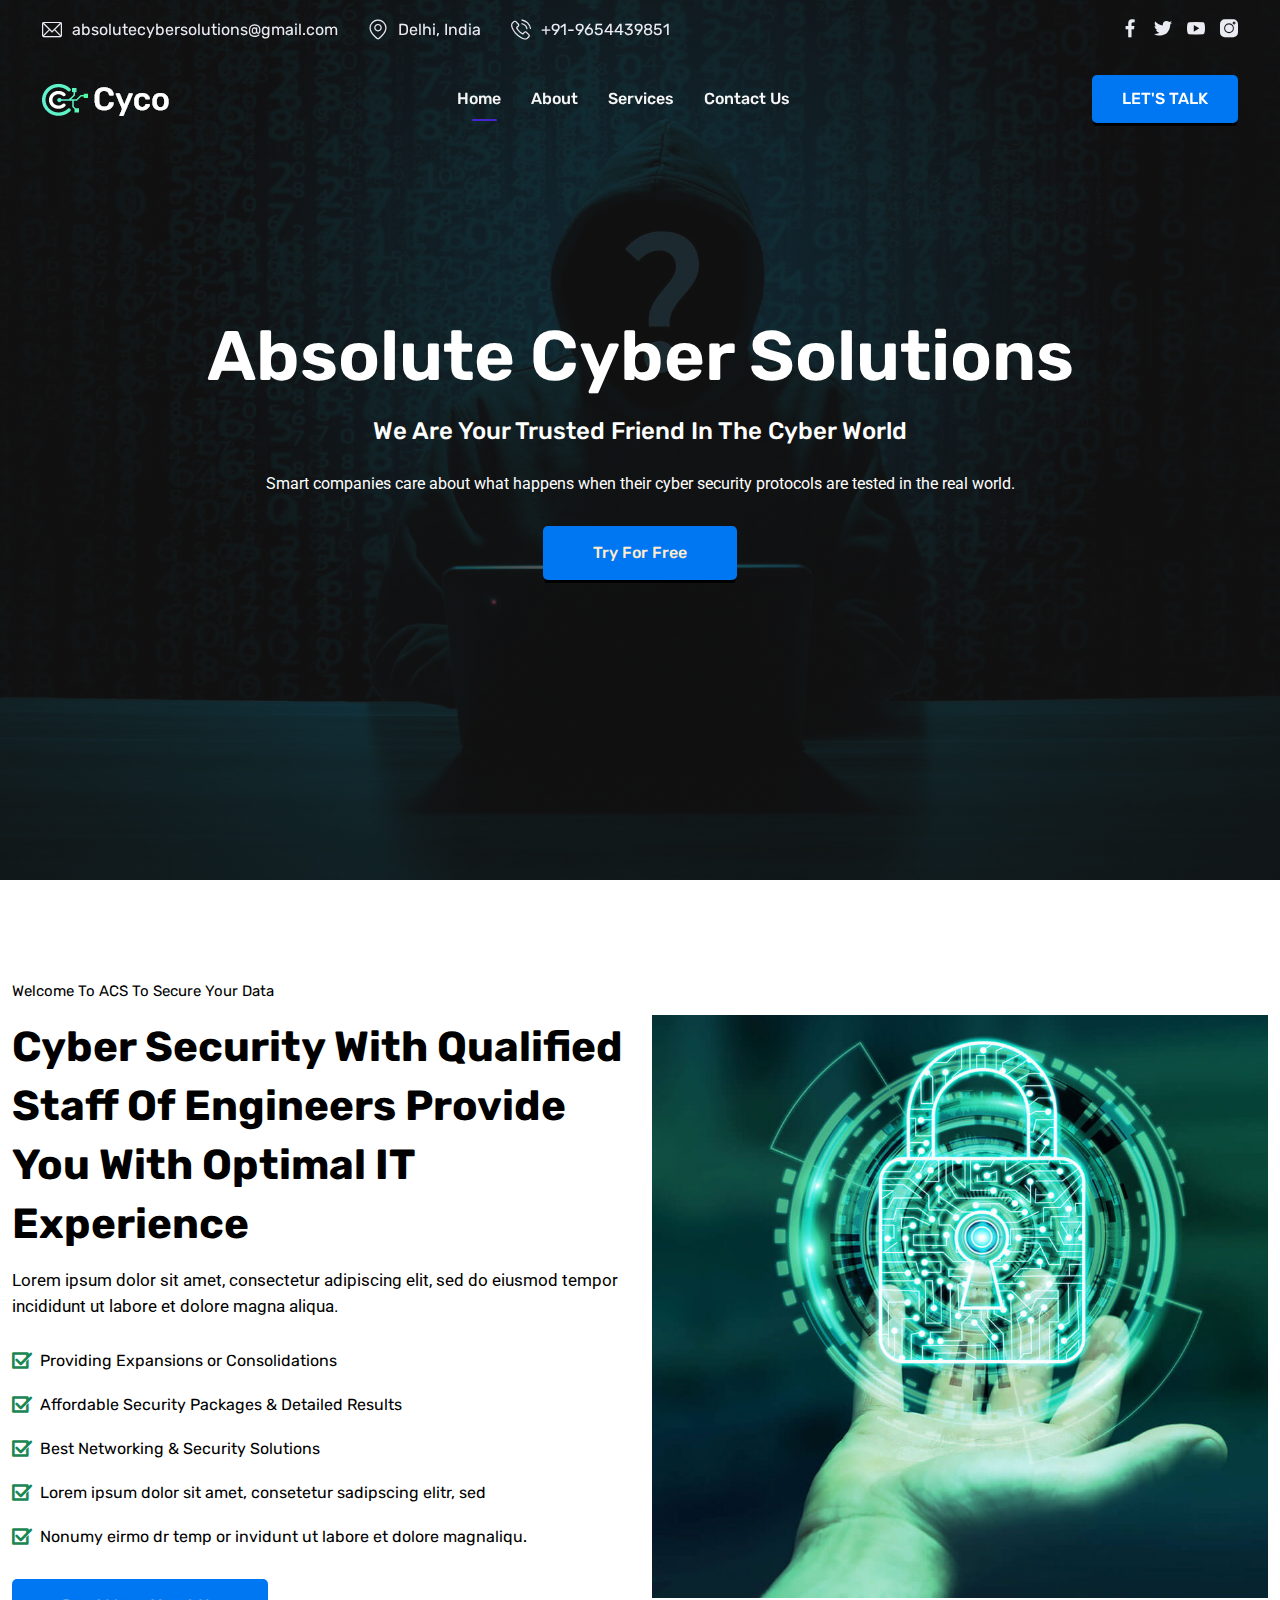
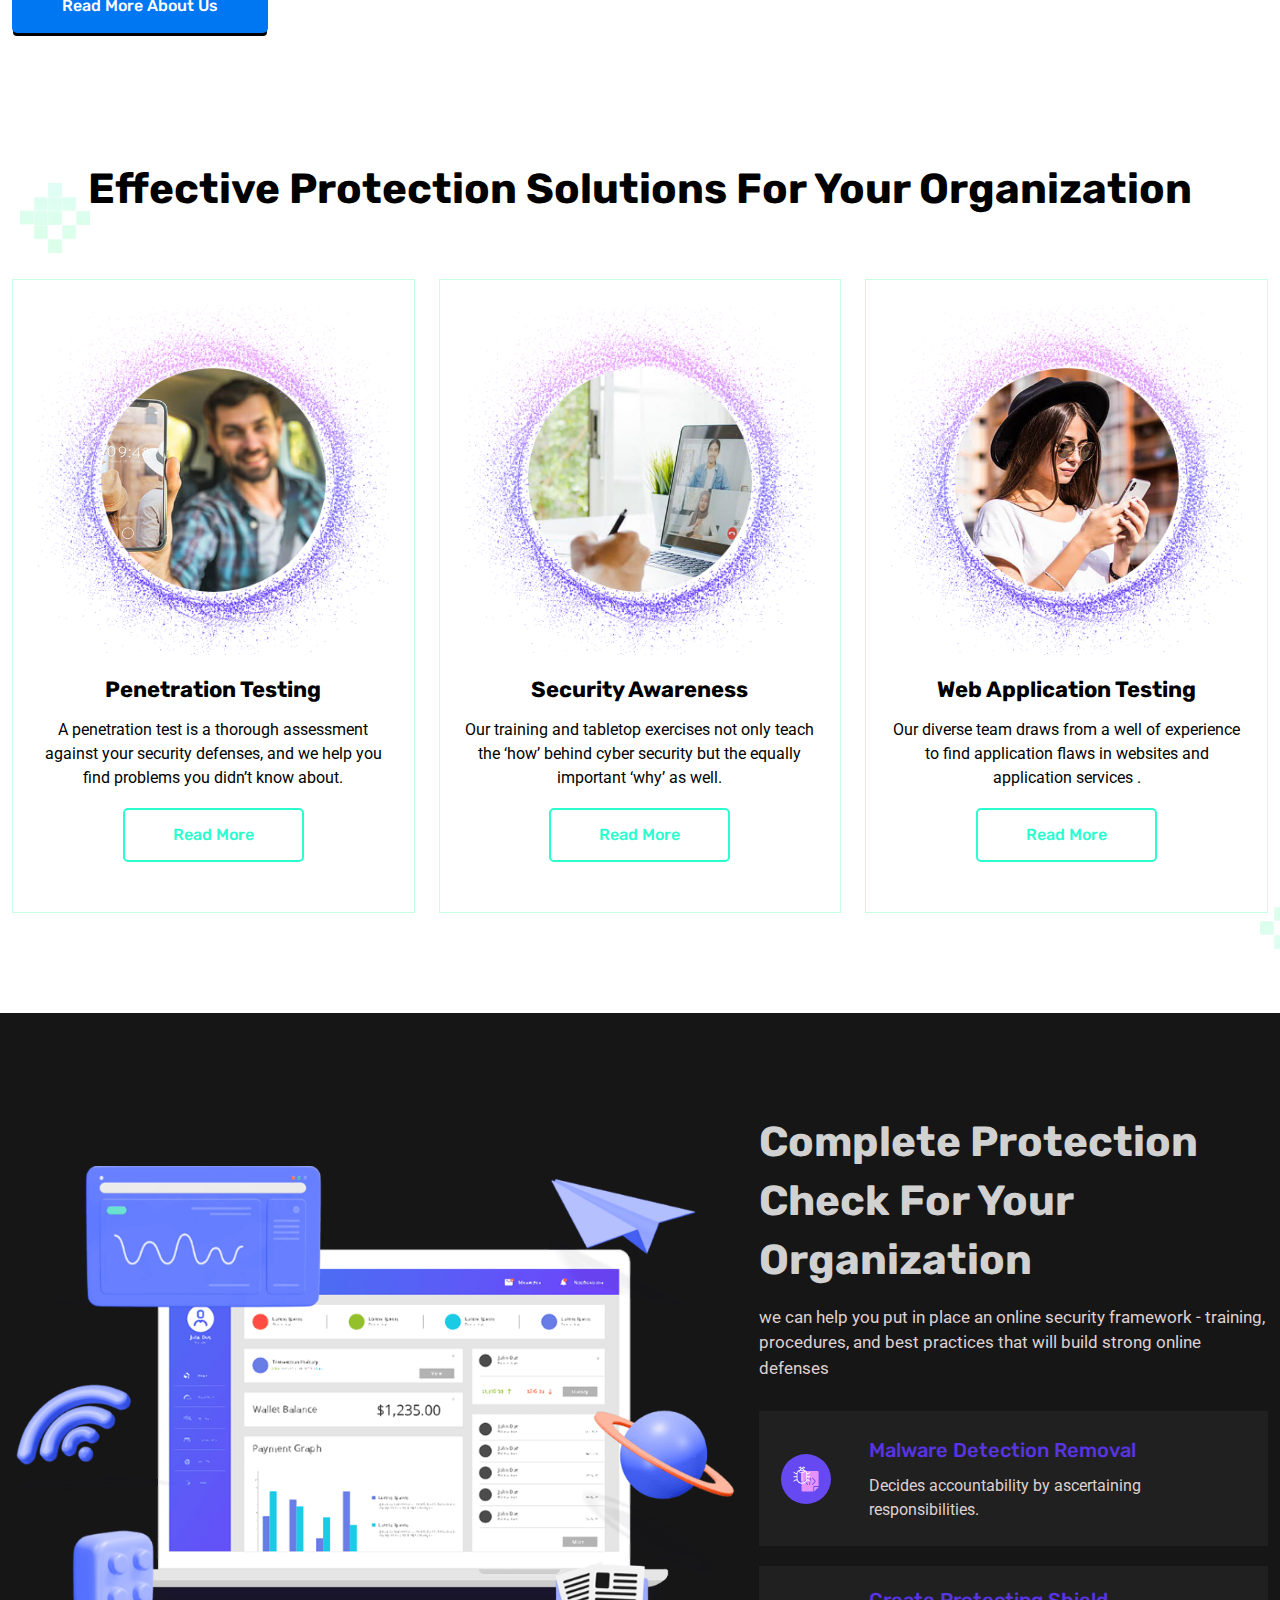
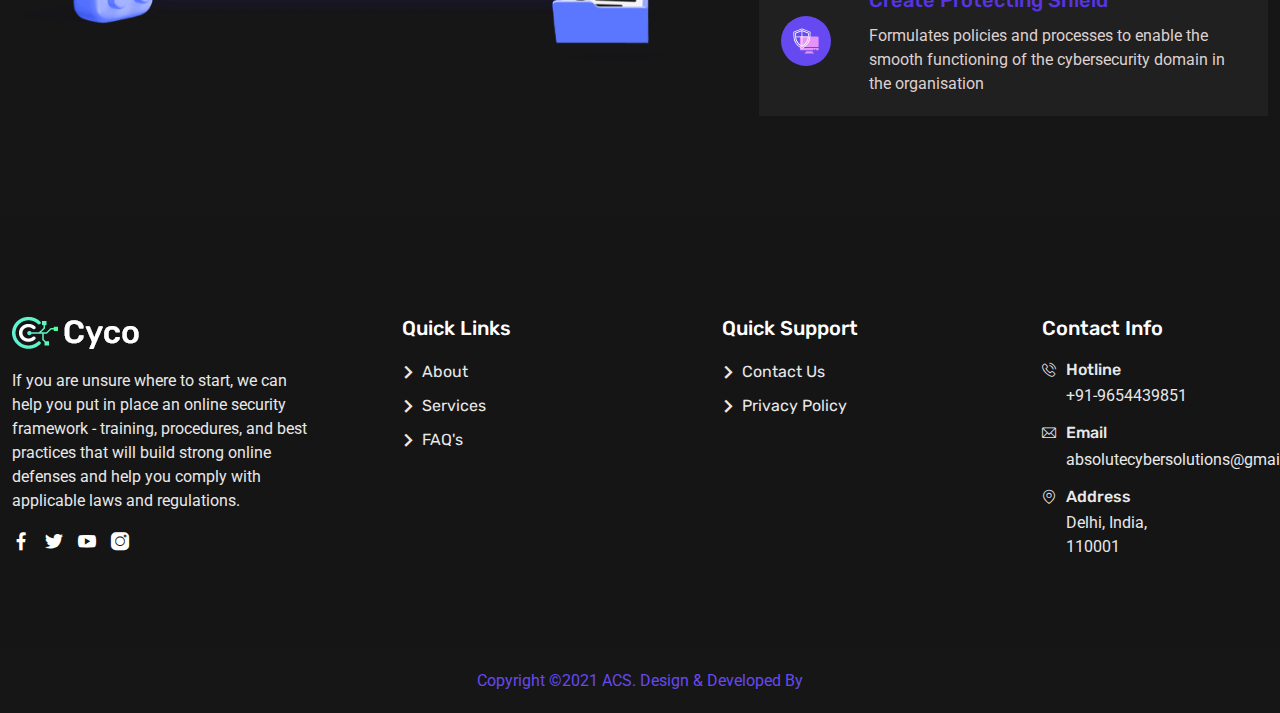
==== index.html @ 43f3691e "base code added" ====
<!DOCTYPE html>
<html lang="zxx">
    <head>
        
        <meta charset="utf-8">
        <meta name="description" content="Cyco">
        <meta name="keywords" content="HTML,CSS,JavaScript">
        <meta name="author" content="HiBootstrap">
        <meta name="viewport" content="width=device-width, initial-scale=1, shrink-to-fit=no">
        <meta http-equiv="X-UA-Compatible" content="IE=Edge" />
        <title>ACS - Absolute Cyber Solution </title>
        <link rel="icon" href="assets/images/favicon.png" type="image/png" sizes="16x16">

        <!-- bootstrap css -->
        <link rel="stylesheet" href="assets/css/bootstrap.min.css" type="text/css" media="all" />
        <!-- animate css -->
        <link rel="stylesheet" href="assets/css/animate.min.css" type="text/css" media="all" />
        <!-- owl carousel css -->
        <link rel="stylesheet" href="assets/css/owl.carousel.min.css"  type="text/css" media="all" />
        <link rel="stylesheet" href="assets/css/owl.theme.default.min.css"  type="text/css" media="all" />
        <!-- meanmenu css -->
        <link rel="stylesheet" href="assets/css/meanmenu.min.css" type="text/css" media="all" />
        <!-- magnific popup css -->
        <link rel="stylesheet" href="assets/css/magnific-popup.min.css" type="text/css" media="all" />
        <!-- boxicons css -->
        <link rel='stylesheet' href='assets/css/boxicons.min.css' type="text/css" media="all" />
        <!-- flaticon css -->
        <link rel='stylesheet' href='assets/css/flaticon.css' type="text/css" media="all" />
        <!-- nice select css -->
        <link rel="stylesheet" href="assets/css/nice-select.css" type="text/css" media="all" />
        <!-- style css -->
        <link rel="stylesheet" href="assets/css/style.css" type="text/css" media="all" />
        <!-- responsive css -->
        <link rel="stylesheet" href="assets/css/responsive.css" type="text/css" media="all" />
    </head>

    <body>
        <!-- preloader -->
        <div class="preloader bg-blue">
            <div class="preloader-wrapper">
                <div class="preloader-content">
                    <span></span>
                    <span></span>
                    <span></span>
                    <span></span>
                    <span></span>
                </div>
            </div>
        </div>
        <!-- .end preloader -->
         <!-- navbar -->
     <div class="fixed-top">
        <div class="topbar">
            <div class="topbar-inner">
                <div class="container-fluid">
                    <div class="row justify-content-center justify-content-lg-between">
                        <div class="topbar-item topbar-left">
                            <ul class="topbar-list topbar-list-white-secondcolor">
                                <li>
                                    <i class="flaticon-email"></i>
                                    <a href="mailto:absolutecybersolutions@gmail.com">absolutecybersolutions@gmail.com</a>
                                </li>
                                <li>
                                    <i class="flaticon-location"></i>
                                  Delhi, India 
                                </li>
                                <li>
                                    <i class="flaticon-phone-call"></i>
                                    <a href="tel:+919654439851">+91-9654439851 </a>
                                </li>
                            </ul>
                        </div>
                        <div class="topbar-item topbar-right">
                            <ul class="social-list social-list-gray-secondcolor">
                                <li>
                                    <a href="https://www.facebook.com/"><i class="flaticon-facebook"></i></a>
                                </li>
                                <li>
                                    <a href="https://www.twitter.com/"><i class="flaticon-twitter"></i></a>
                                </li>
                                <li>
                                    <a href="https://www.youtube.com/"><i class="flaticon-youtube"></i></a>
                                </li>
                                <li>
                                    <a href="https://www.instagram.com/"><i class="flaticon-instagram"></i></a>
                                </li>
                            </ul>
                        </div>
                    </div>
                </div>
            </div>
        </div>
        <div class="navbar-area sticky-black navbar-area-2">
            <div class="mobile-nav">
                <a href="index.html" class="mobile-brand">
                    <img src="assets/images/logo-2.png" alt="logo" class="logo main-brand">
                    <img src="assets/images/logo-2-dark.png" alt="logo" class="logo hover-brand">
                </a>
                
            </div>
            <div class="main-nav">
                <div class="container-fluid">
                    <nav class="navbar navbar-expand-md navbar-light">
                        <a class="navbar-brand" href="index.html">
                            <img src="assets/images/logo-2.png" alt="logo" class="logo main-brand">
                            <img src="assets/images/logo-2-dark.png" alt="logo" class="logo hover-brand">
                        </a>
                        <div class="collapse navbar-collapse mean-menu" id="navbarSupportedContent">
                            <ul class="navbar-nav mx-auto">
                                <li class="nav-item">
                                    <a href="index.html" class="nav-link active ">Home</a>
                                    
                                        
                                </li>
                                <li class="nav-item">
                                    <a href="about.html" class="nav-link">About</a>
                                </li>
                                
                                <li class="nav-item">
                                    <a href="services.html" class="nav-link ">Services</a>
                                    
                                </li>
                                
                                <li class="nav-item">
                                    <a href="contact-us.html" class="nav-link ">Contact Us</a>
                                </li>
                            </ul>
                        </div>
                        <div class="navbar-option">
                            
                           
                            <div  class="navbar-option-item">
                                <a style=" background: #0077f2; color: #fff;" href="contact-us.html" class="btn main-btn second-btn">LET'S TALK</a>
                            </div>
                        </div>
                    </nav>
                </div>
            </div>
        </div>
    </div>
    <!-- .end navbar -->
        <!-- header -->
        <header class="header-bg overflow-hidden header-bg-three">
            <div class="container-fluid d-flex align-items-center justify-content-center">
                <div class="header-content header-content-white">
                    <!-- <small>When we breach your technology defenses, it means stronger security for you.</small> -->
                    <h1>Absolute Cyber Solutions</h1>
                    <h4 style="color: #fff; margin-bottom: 3%; "> We Are Your Trusted Friend In The Cyber World</h4>
                    <p>Smart companies care about what happens when their cyber security protocols are tested in the real world.

                    </p>
                    <div class="button-group">
                        <a href="contact-us.html" style="background: #0077f2; color:blanchedalmond; " class="btn main-btn second-btn">Try For Free</a>
                        <!-- <a href="https://www.youtube.com/watch?v=M3Lx_oE_n04" class="btn main-btn second-btn-border-2" id="video-popup">Watch Our Demo</a> -->
                    </div>
                </div>
            </div>
        </header>
        <!-- .end header -->
        <!-- partner-section
        <div class="partner-section pb-60 section-to-header">
            <div class="container">
                <div class="partner-carousel owl-carousel partner-carousel-opacity">
                    <div class="item">
                        <a href="#"><img src="assets/images/homepage-one/partner-1.png" alt="partner"></a>
                    </div>
                    <div class="item">
                        <a href="#"><img src="assets/images/homepage-one/partner-2.png" alt="partner"></a>
                    </div>
                    <div class="item">
                        <a href="#"><img src="assets/images/homepage-one/partner-3.png" alt="partner"></a>
                    </div>
                    <div class="item">
                        <a href="#"><img src="assets/images/homepage-one/partner-4.png" alt="partner"></a>
                    </div>
                    <div class="item">
                        <a href="#"><img src="assets/images/homepage-one/partner-5.png" alt="partner"></a>
                    </div>
                    <div class="item">
                        <a href="#"><img src="assets/images/homepage-one/partner-1.png" alt="partner"></a>
                    </div>
                    <div class="item">
                        <a href="#"><img src="assets/images/homepage-one/partner-2.png" alt="partner"></a>
                    </div>
                    <div class="item">
                        <a href="#"><img src="assets/images/homepage-one/partner-3.png" alt="partner"></a>
                    </div>
                    <div class="item">
                        <a href="#"><img src="assets/images/homepage-one/partner-4.png" alt="partner"></a>
                    </div>
                    <div class="item">
                        <a href="#"><img src="assets/images/homepage-one/partner-5.png" alt="partner"></a>
                    </div>
                </div>
            </div>
        </div>
        .end partner-section -->
        <!-- about-section -->
        <section style="background-color:#fff ;" class="about-section pt-100 bg-black pb-70">
            <div class="container position-relative">
                <div class="row align-items-center">
                    <div class="col-lg-6 pb-30">
                        <div  class="about-content-item">
                            <div class="section-title section-title-left section-title-second section-title-second-dark text-start">
                                <small style="color: black;">Welcome To ACS To Secure Your Data</small>
                                <h2 style="color: black;">Cyber Security With Qualified Staff Of Engineers Provide You With Optimal IT Experience</h2>
                                <p style="color: black;">Lorem ipsum dolor sit amet, consectetur adipiscing elit, sed do eiusmod tempor incididunt ut labore et dolore magna aliqua.</p>
                            </div>
                            <ul  class="about-check-list about-check-list-second about-check-list-white">
                                <li style="color: black;">Providing Expansions or Consolidations</li>
                                <li style="color: black;">Affordable Security Packages & Detailed Results</li>
                                <li style="color: black;">Best Networking & Security Solutions</li>
                                <li style="color: black;">Lorem ipsum dolor sit amet, consetetur sadipscing elitr, sed </li>
                                <li style="color: black;">Nonumy eirmo dr temp or invidunt ut labore et dolore magnaliqu.</li>
                            </ul>
                            <a href="about.html" style="background: #0077f2; color: #fff; " class="btn main-btn second-btn">Read More About Us</a>
                        </div>
                    </div>
                    <div class="col-lg-6 pb-30">
                        <div class="about-content-item">
                            <img src="assets/images/homepage-three/about-image-1.jpg" alt="about">
                        </div>
                    </div>
                </div>
            </div>
        </section>
        <!-- .end about-section -->
        <!-- feature-section -->
        <section style="background-color:#fff ;" class="feature-section pb-70 position-relative overflow-hidden bg-black">
            <div class="section-shapes">
                <div class="section-shape-item">
                    <img src="assets/images/shape-3.png" alt="shape">
                </div>
                <div class="section-shape-item">
                    <img src="assets/images/shape-4.png" alt="shape">
                </div>
            </div>
            <div class="container">
                <div class="section-title section-title-lg section-title-second section-title-second-dark">
                    <small></small>
                    <h2 style="color: black;">Effective Protection Solutions For Your Organization</h2>
                </div>
                <div class="row">
                    <div class="col-md-6 col-lg-4 pb-30 feature-card-item">
                        <div class="feature-card feature-card-second feature-card-3">
                            <div class="feature-card-thumb feature-thumb-frame-3">
                                <img src="assets/images/feature/feature-12.jpg" alt="feature">
                            </div>
                            <div style="color: black;" class="feature-card-content feature-card-content-light">
                                <h3><a href="services.html">Penetration Testing</a></h3>
                                <p>
                                    A penetration test is a thorough assessment against your security defenses, and we help you find problems you didn’t know about.</p>
                                    
                                    
                                <a href="service.html" class="btn main-btn second-btn-border">Read More</a>
                            </div>
                        </div>
                    </div>
                    <div class="col-md-6 col-lg-4 pb-30 feature-card-item">
                        <div class="feature-card feature-card-second feature-card-3">
                            <div class="feature-card-thumb feature-thumb-frame-3">
                                <img src="assets/images/feature/feature-2.jpg" alt="feature">
                            </div>
                            <div class="feature-card-content feature-card-content-light">
                                <h3><a href="service.html">Security Awareness</a></h3>
                                <p>Our training and tabletop exercises not only teach the ‘how’ behind cyber security but the equally important ‘why’ as well.</p>
                                <a href="service.html" class="btn main-btn second-btn-border">Read More</a>
                            </div>
                        </div>
                    </div>
                    <div class="col-md-6 col-lg-4 pb-30 feature-card-item offset-md-3 offset-lg-0">
                        <div class="feature-card feature-card-second feature-card-3">
                            <div class="feature-card-thumb feature-thumb-frame-3">
                                <img src="assets/images/feature/feature-1.jpg" alt="feature">
                            </div>
                            <div class="feature-card-content feature-card-content-light">
                                <h3><a href="service.html">Web Application Testing</a></h3>
                                <p>Our diverse team draws from a well of experience to find application flaws in websites and application
                                    services .</p>
                                <a href="service.html" class="btn main-btn second-btn-border">Read More</a>
                            </div>
                        </div>
                    </div>
                </div>
            </div>
        </section>
        <!-- .end feature-section -->
        <!-- feature-section
        <section class="feature-section bg-black pt-100 pb-70 shape-half-bg mobile-pt-0 about-section">
            <div class="container">
                 feature-tab-filter 
                <div class="row">
                    <div class="col-lg-6 pb-30">
                        <div class="feature-tab-box">
                            <ul class="feature-list feature-list-white">
                                <li class="active" data-filter-tab="1">Internal Penetration Testing</li>
                                <li data-filter-tab="2">Malware Detection </li>
                                <li data-filter-tab="3">
                                    External Penetration Testing</li>
                                <li data-filter-tab="4">24/7 Support And Remote Admit</li>
                                <li data-filter-tab="5"> API Penetration Testing</li>
                                <li data-filter-tab="6"> Wireless Penetration Testing</li>
                            </ul>
                        </div>
                    </div>
                    <div class="col-lg-6 pb-30">
                        <div class="section-title section-title-left section-title-second section-title-second-dark text-start">
                            <small>Our Awesome Services</small>
                            <h2>Our Core Services</h2>
                        </div>
                        <div class="feature-tab-details">
                            <div class="feature-tab-details-item active" data-feature-tab-details="1">
                                <div class="feature-tab-details-grid">
                                    <div class="feature-details-inner-item feature-details-inner-thumb">
                                        <img src="assets/images/feature/feature-tab-1.jpg" alt="feature">
                                    </div>
                                    <div class="feature-details-inner-item">
                                        <div class="feature-tab-content feature-tab-content-light">
                                            <h3>Internal Penetration Testing</h3>
                                            
                                            <ul class="about-check-list about-check-list-second about-check-list-white">
                                                <li>Providing Expansions or Consolidations</li>
                                                <li>Affordable Security Packages & Details</li>
                                                <li>Providing Expansions or Consolidations</li>
                                                <li>Affordable Security Packages & Details</li>
                                            </ul>
                                            <a href="services.html" class="btn main-btn second-btn">Learn More</a>
                                        </div>
                                    </div>
                                </div>
                            </div>
                            <div class="feature-tab-details-item" data-feature-tab-details="2">
                                <div class="feature-tab-details-grid">
                                    <div class="feature-details-inner-item feature-details-inner-thumb">
                                        <img src="assets/images/feature/feature-tab-2.jpg" alt="feature">
                                    </div>
                                    <div class="feature-details-inner-item">
                                        <div class="feature-tab-content feature-tab-content-light">
                                            <h3>Malware Detection Removal</h3>
                                           
                                            <ul class="about-check-list about-check-list-second about-check-list-white">
                                                <li>Providing Expansions or Consolidations</li>
                                                <li>Affordable Security Packages & Details</li>
                                                <li>Providing Expansions or Consolidations</li>
                                                <li>Affordable Security Packages & Details</li>
                                            </ul>
                                            <a href="services.html" class="btn main-btn second-btn">Learn More</a>
                                        </div>
                                    </div>
                                </div>
                            </div>
                            <div class="feature-tab-details-item" data-feature-tab-details="3">
                                <div class="feature-tab-details-grid">
                                    <div class="feature-details-inner-item feature-details-inner-thumb">
                                        <img src="assets/images/feature/feature-tab-3.jpg" alt="feature">
                                    </div>
                                    <div class="feature-details-inner-item">
                                        <div class="feature-tab-content feature-tab-content-light">
                                            <h3> External Penetration Testing</h3>

                                            <ul class="about-check-list about-check-list-second about-check-list-white">
                                                <li>Providing Expansions or Consolidations</li>
                                                <li>Affordable Security Packages & Details</li>
                                                <li>Providing Expansions or Consolidations</li>
                                                <li>Affordable Security Packages & Details</li>
                                            </ul>
                                            <a href="service-details.html" class="btn main-btn second-btn">Learn More</a>
                                        </div>
                                    </div>
                                </div>
                            </div>
                            <div class="feature-tab-details-item" data-feature-tab-details="4">
                                <div class="feature-tab-details-grid">
                                    <div class="feature-details-inner-item feature-details-inner-thumb">
                                        <img src="assets/images/feature/feature-tab-4.jpg" alt="feature">
                                    </div>
                                    <div class="feature-details-inner-item">
                                        <div class="feature-tab-content feature-tab-content-light">
                                            <h3>24/7 Support And Remote Admit</h3>
                                           
                                            <ul class="about-check-list about-check-list-second about-check-list-white">
                                                <li>Providing Expansions or Consolidations</li>
                                                <li>Affordable Security Packages & Details</li>
                                                <li>Providing Expansions or Consolidations</li>
                                                <li>Affordable Security Packages & Details</li>
                                            </ul>
                                            <a href="service-details.html" class="btn main-btn second-btn">Learn More</a>
                                        </div>
                                    </div>
                                </div>
                            </div>
                            <div class="feature-tab-details-item" data-feature-tab-details="5">
                                <div class="feature-tab-details-grid">
                                    <div class="feature-details-inner-item feature-details-inner-thumb">
                                        <img src="assets/images/feature/feature-tab-5.jpg" alt="feature">
                                    </div>
                                    <div class="feature-details-inner-item">
                                        <div class="feature-tab-content feature-tab-content-light">
                                            <h3>Always Finger Print Protection</h3>
                                            <p>Lorem ipsum dolor sit amet, consetet ur sadip scing elitr, sed diam nonumy eirmod tempor in </p>
                                            <ul class="about-check-list about-check-list-second about-check-list-white">
                                                <li>Providing Expansions or Consolidations</li>
                                                <li>Affordable Security Packages & Details</li>
                                                <li>Providing Expansions or Consolidations</li>
                                                <li>Affordable Security Packages & Details</li>
                                            </ul>
                                            <a href="service-details.html" class="btn main-btn second-btn">Learn More</a>
                                        </div>
                                    </div>
                                </div>
                            </div>
                            <div class="feature-tab-details-item" data-feature-tab-details="6">
                                <div class="feature-tab-details-grid">
                                    <div class="feature-details-inner-item feature-details-inner-thumb">
                                        <img src="assets/images/feature/feature-tab-6.jpg" alt="feature">
                                    </div>
                                    <div class="feature-details-inner-item">
                                        <div class="feature-tab-content feature-tab-content-light">
                                            <h3>Online Security For Your Devices</h3>
                                            <p>Lorem ipsum dolor sit amet, consetet ur sadip scing elitr, sed diam nonumy eirmod tempor in </p>
                                            <ul class="about-check-list about-check-list-second about-check-list-white">
                                                <li>Providing Expansions or Consolidations</li>
                                                <li>Affordable Security Packages & Details</li>
                                                <li>Providing Expansions or Consolidations</li>
                                                <li>Affordable Security Packages & Details</li>
                                            </ul>
                                            <a href="service-details.html" class="btn main-btn second-btn">Learn More</a>
                                        </div>
                                    </div>
                                </div>
                            </div>
                            <div class="feature-tab-details-item" data-feature-tab-details="7">
                                <div class="feature-tab-details-grid">
                                    <div class="feature-details-inner-item feature-details-inner-thumb">
                                        <img src="assets/images/feature/feature-tab-7.jpg" alt="feature">
                                    </div>
                                    <div class="feature-details-inner-item">
                                        <div class="feature-tab-content feature-tab-content-light">
                                            <h3>Install And Configure Software</h3>
                                            <p>Lorem ipsum dolor sit amet, consetet ur sadip scing elitr, sed diam nonumy eirmod tempor in </p>
                                            <ul class="about-check-list about-check-list-second about-check-list-white">
                                                <li>Providing Expansions or Consolidations</li>
                                                <li>Affordable Security Packages & Details</li>
                                                <li>Providing Expansions or Consolidations</li>
                                                <li>Affordable Security Packages & Details</li>
                                            </ul>
                                            <a href="service-details.html" class="btn main-btn second-btn">Learn More</a>
                                        </div>
                                    </div>
                                </div>
                            </div>
                        </div>
                    </div>
                </div>
                .end feature-tab-filter -->
            </div>
        </section>
        <!-- .end feature-section -->
  <!-- about-section -->
  <section class="about-section pt-100">
    <div class="container-fluid custom-container-fluid">
        <div class="row align-items-center pb-70">
            <div class="col-lg-7 pb-30 order-2 order-lg-1">
                <div class="about-content-item">
                    <img src="assets/images/homepage-one/about-image-1.png" alt="about">
                </div>
            </div>
            <div class="col-lg-5 pb-30 order-1 order-lg-2">
                <div class="max-530 me-auto">
                    <div class="about-content-item">
                        <div class="section-title section-title-left">
                            <!-- <small>Cyco Premium Security</small> -->
                            <h2>Complete Protection Check For Your Organization</h2>
                            <p> we can help you put in place an online security framework - training, procedures, and best practices that will build strong online defenses</p>
                        </div>
                        <div class="about-list">
                            <div class="about-list-item">
                                <div class="about-list-icon-bg">
                                    <div class="about-list-icon-thumb">
                                        <img src="assets/images/computer-bug.svg" alt="computer">
                                    </div>
                                </div>
                                <div class="about-list-text">
                                    <h3>Malware Detection Removal</h3>
                                    <p>Decides accountability by ascertaining responsibilities.</p>
                                </div>
                            </div>
                            <div class="about-list-item">
                                <div class="about-list-icon-bg">
                                    <div class="about-list-icon-thumb">
                                        <img src="assets/images/shields.svg" alt="shields">
                                    </div>
                                </div>
                                <div class="about-list-text">
                                    <h3>Create Protecting Shield</h3>
                                    <p>Formulates policies and processes to enable the smooth functioning of the cybersecurity domain in the organisation</p>
                                </div>
                            </div>
                           
                               
                        </div>
                    </div>
                </div>
            </div>
        </div>
    </div>
</section>
<!-- .end about-section -->
        <!-- counter-section 
        <section class="counter-section position-relative overflow-hidden bg-black pb-70">
            <div class="full-section-shape">
                <img src="assets/images/wavy.png" alt="shape">
            </div>
            <div class="container position-relative">
                <div class="row">
                    <div class="col-sm-6 col-lg-3 pb-30">
                        <div class="counter-item counter-item-2 counter-item-white">
                            <h3 class="counter-num">2531</h3>
                            <h4>Happy Clients</h4>
                        </div>
                    </div>
                    <div class="col-sm-6 col-lg-3 pb-30">
                        <div class="counter-item counter-item-2 counter-item-white">
                            <h3 class="counter-num">320</h3>
                            <h4>Awards Won</h4>
                        </div>
                    </div>
                    <div class="col-sm-6 col-lg-3 pb-30">
                        <div class="counter-item counter-item-2 counter-item-white">
                            <h3 class="counter-num">500</h3>
                            <h4>Reviews</h4>
                        </div>
                    </div>
                    <div class="col-sm-6 col-lg-3 pb-30">
                        <div class="counter-item counter-item-2 counter-item-white">
                            <h3 class="counter-num">5003</h3>
                            <h4>Virus Protection</h4>
                        </div>
                    </div>
                </div>
            </div>
        </section>
         .end counter-section -->
        <!-- testimonial-section 
        <section class="about-section testimonial-section bg-off-white pt-100 pb-70 bg-dark-gray">
            <div class="container">
                <div class="row align-items-center">
                    <div class="col-lg-3 pb-30">
                        <div class="section-title section-title-left section-title-second-dark">
                            <small>Clients Testimonial</small>
                            <h2>Client's Sweet Talk About Us</h2>
                            <p>Lorem ipsum dolor sit amet, consetetur sadipi scing elitr, sed diam nonumy eirmo dr temp orr invidunt ut labore et dolore magna aliquyam </p>
                        </div>
                        <a href="contact-us.html" class="btn main-btn second-btn full-width">Get Started</a>
                        <div class="testimonial-carousel-2-controller default-carousel-control default-carousel-control-secondary">
                            <button class="carousel-arrow carousel-prev-arrow"><i class="flaticon-left-chevron"></i></button>
                            <button class="carousel-arrow carousel-next-arrow"><i class="flaticon-right-chevron"></i></button>
                        </div>
                    </div>
                    <div class="col-lg-9 pb-30">
                        <div class="testimonial-carousel-2 owl-carousel">
                            <div class="item">
                                <div class="testimonial-flat-card">
                                    <div class="testimonial-flat-thumb testimonial-flat-thumb-frame-2">
                                        <img src="assets/images/testimonial/testimonial-img-1.jpg" alt="testimonial">
                                    </div>
                                    <div class="testimonial-flat-content testimonial-content-white">
                                        <h3 class="testimonial-name">Margaret Lee</h3>
                                        <p class="testimonial-designation">CEO At Quick Soft</p>
                                        <p class="testimonial-para">"Lorem ipsum dolor sit amet, consetet ur sadip scing elitr, sed diam nonumy eirmod tempor in vidunt ut."</p>
                                    </div>
                                </div>
                            </div>
                            <div class="item">
                                <div class="testimonial-flat-card">
                                    <div class="testimonial-flat-thumb testimonial-flat-thumb-frame-2">
                                        <img src="assets/images/testimonial/testimonial-img-2.jpg" alt="testimonial">
                                    </div>
                                    <div class="testimonial-flat-content testimonial-content-white">
                                        <h3 class="testimonial-name">Richard William</h3>
                                        <p class="testimonial-designation">HR At Soft Tech</p>
                                        <p class="testimonial-para">"Lorem ipsum dolor sit amet, consetet ur sadip scing elitr, sed diam nonumy eirmod tempor in vidunt ut."</p>
                                    </div>
                                </div>
                            </div>
                            <div class="item">
                                <div class="testimonial-flat-card">
                                    <div class="testimonial-flat-thumb testimonial-flat-thumb-frame-2">
                                        <img src="assets/images/testimonial/testimonial-img-3.jpg" alt="testimonial">
                                    </div>
                                    <div class="testimonial-flat-content testimonial-content-white">
                                        <h3 class="testimonial-name">Jenelia Annie</h3>
                                        <p class="testimonial-designation">CEO At Cyber Tech</p>
                                        <p class="testimonial-para">"Lorem ipsum dolor sit amet, consetet ur sadip scing elitr, sed diam nonumy eirmod tempor in vidunt ut."</p>
                                    </div>
                                </div>
                            </div>
                            <div class="item">
                                <div class="testimonial-flat-card">
                                    <div class="testimonial-flat-thumb testimonial-flat-thumb-frame-2">
                                        <img src="assets/images/testimonial/testimonial-img-4.jpg" alt="testimonial">
                                    </div>
                                    <div class="testimonial-flat-content testimonial-content-white">
                                        <h3 class="testimonial-name">Vicky Robert</h3>
                                        <p class="testimonial-designation">HR At Quick Soft</p>
                                        <p class="testimonial-para">"Lorem ipsum dolor sit amet, consetet ur sadip scing elitr, sed diam nonumy eirmod tempor in vidunt ut."</p>
                                    </div>
                                </div>
                            </div>
                        </div>
                    </div>
                </div>
            </div>
        </section>
        .end testimonial-section -->
        <!-- blog-section 
        <section class="blog-section pt-100 pb-70 bg-black">
            <div class="container">
                <div class="section-title section-title-lg section-title-second-dark">
                    <small>Read Our Latest Blog To Get Solution Of Your Problem</small>
                    <h2>Tips & Tricks About Tech Security</h2>
                </div>
                <div class="row">
                    <div class="col-md-6 col-lg-4 pb-30">
                        <div class="blog-card blog-card-dark">
                            <div class="blog-card-thumb">
                                <a href="single-blog.html">
                                    <img src="assets/images/blog/blog-4.jpg" alt="blog">
                                </a>
                            </div>
                            <div class="blog-card-content">
                                <h3><a href="single-blog.html">How To Become Expert In Managing Cloud Data</a></h3>
                                <p>Lorem ipsum dolor sit amet, consetetur sadip scing </p>
                                <div class="blog-card-action">
                                    <div class="blog-entry">
                                        <p>01st Jan</p>
                                    </div>
                                    <a href="single-blog.html" class="btn main-btn second-btn">Read More</a>
                                </div>
                            </div>
                        </div>
                    </div>
                    <div class="col-md-6 col-lg-4 pb-30">
                        <div class="blog-card blog-card-dark">
                            <div class="blog-card-thumb">
                                <a href="single-blog.html">
                                    <img src="assets/images/blog/blog-5.jpg" alt="blog">
                                </a>
                            </div>
                            <div class="blog-card-content">
                                <h3><a href="single-blog.html">Latest Cyber Security And Cloud Solution</a></h3>
                                <p>Lorem ipsum dolor sit amet, consetetur sadip scing </p>
                                <div class="blog-card-action">
                                    <div class="blog-entry">
                                        <p>31st Dec</p>
                                    </div>
                                    <a href="single-blog.html" class="btn main-btn second-btn">Read More</a>
                                </div>
                            </div>
                        </div>
                    </div>
                    <div class="offset-md-3 offset-lg-0 col-md-6 col-lg-4 pb-30">
                        <div class="blog-card blog-card-dark">
                            <div class="blog-card-thumb">
                                <a href="single-blog.html">
                                    <img src="assets/images/blog/blog-6.jpg" alt="blog">
                                </a>
                            </div>
                            <div class="blog-card-content">
                                <h3><a href="single-blog.html">How To Keep Your Personal Data Secured</a></h3>
                                <p>Lorem ipsum dolor sit amet, consetetur sadip scing </p>
                                <div class="blog-card-action">
                                    <div class="blog-entry">
                                        <p>30th Dec</p>
                                    </div>
                                    <a href="single-blog.html" class="btn main-btn second-btn">Read More</a>
                                </div>
                            </div>
                        </div>
                    </div>
                </div>
            </div>
        </section>
        .end blog-section -->
        <!-- footer -->
        <footer>
            <div class="footer-upper footer-light footer-light-second page-bg page-bg-5 pt-100 pb-70">
                <div class="container">
                    <div class="row">
                        <div class="col-sm-12 col-md-6 col-lg-3">
                            <div class="footer-content-item">
                                <div class="footer-logo">
                                    <a href="index.html"><img src="assets/images/logo-2.png" alt="logo"></a>
                                </div>
                                <div class="footer-details footer-details-light">
                                    <p>If you are unsure where to start, we can help you put in place an online security framework - training, procedures, and best practices that will build strong online defenses and help you comply with applicable laws and regulations.</p>
                                    <ul class="social-list social-list-white">
                                        <li>
                                            <a href="https://www.facebook.com/"><i class="flaticon-facebook"></i></a>
                                        </li>
                                        <li>
                                            <a href="https://www.twitter.com/"><i class="flaticon-twitter"></i></a>
                                        </li>
                                        <li>
                                            <a href="https://www.youtube.com/"><i class="flaticon-youtube"></i></a>
                                        </li>
                                        <li>
                                            <a href="https://www.instagram.com/"><i class="flaticon-instagram"></i></a>
                                        </li>
                                    </ul>
                                </div>
                            </div>
                        </div>
                        <div class="col-sm-6 col-md-6 col-lg-3">
                            <div class="footer-content-list footer-content-item desk-pad-left-70">
                                <div class="footer-content-title">
                                    <h3>Quick Links</h3>
                                </div>
                                <ul class="footer-details footer-list">
                                    <li><a href="about.html">About</a></li>
                                    <li><a href="services.html">Services</a></li>
                                   
                                    <li><a href="faqs.html">FAQ's</a></li>
                                   
                                </ul>
                            </div>
                        </div>
                        <div class="col-sm-6 col-md-6 col-lg-3">
                            <div class="footer-content-list footer-content-item desk-pad-left-70">
                                <div class="footer-content-title">
                                    <h3>Quick Support</h3>
                                </div>
                                <ul class="footer-details footer-list">
                                    <li><a href="contact-us.html">Contact Us</a></li>
                                    <li><a href="privacy-policy.html">Privacy Policy</a></li>
                                    
    
                                </ul>
                            </div>
                        </div>
                        <div class="col-sm-6 col-md-6 col-lg-3">
                            <div class="footer-content-list footer-content-item desk-pad-left-70">
                                <div class="footer-content-title">
                                    <h3>Contact Info</h3>
                                </div>
                                <div class="footer-details footer-address">
                                    <div class="footer-address-item">
                                        <div class="footer-address-icon">
                                            <i class="flaticon-phone-call"></i>
                                        </div>
                                        <div class="footer-address-text">
                                            <h4>Hotline</h4>
                                            <p><a href="tel:+919654439851">+91-9654439851</a></p>
                                        </div>
                                    </div>
                                    <div class="footer-address-item">
                                        <div class="footer-address-icon">
                                            <i class="flaticon-email"></i>
                                        </div>
                                        <div class="footer-address-text">
                                            <h4>Email</h4>
                                            <p><a href="mailto:absolutecybersolutions@gmail.com">absolutecybersolutions@gmail.com</a></p>
                                        </div>
                                    </div>
                                    <div class="footer-address-item">
                                        <div class="footer-address-icon">
                                            <i class="flaticon-location"></i>
                                        </div>
                                        <div class="footer-address-text">
                                            <h4>Address</h4>
                                            <p> Delhi, India, <br> 110001</p>
                                        </div>
                                    </div>
                                </div>
                            </div>
                        </div>
                    </div>
                </div>
            </div>
            <div class="footer-lower bg-black">
                <div class="container">
                    <div class="footer-copyright-text footer-copyright-text-secondcolor">
                        <p>Copyright ©2021 ACS. Design &amp; Developed By <a href="" target="_blank"></a></p>
                    </div>
                </div>
            </div>
        </footer>
        <!-- .end footer -->


        <!-- scroll-top -->
        <div class="scroll-top" id="scrolltop">
            <div class="scroll-top-inner scroll-top-inner-secondcolor">
               Scroll Top <i class="bx bx-down-arrow-alt"></i>
            </div>
        </div>
        <!-- .end scroll-top -->


        <!-- essential js -->
        <script src="assets/js/jquery-3.5.1.min.js"></script>
        <script src="assets/js/bootstrap.bundle.min.js"></script>
        <!-- magnific popup js -->
        <script src="assets/js/jquery.magnific-popup.min.js"></script>
        <!-- counter js -->
        <script src="assets/js/jquery.waypoints.min.js"></script>
        <script src="assets/js/jquery.counterup.min.js"></script>
        <!-- owl carousel js -->
        <script src="assets/js/owl.carousel.min.js"></script>
        <!-- nice select js -->
        <script src="assets/js/jquery.nice-select.min.js"></script>
        <!-- isotope js -->
        <script src="assets/js/isotope.pkgd.min.js"></script>
        <!-- form ajazchimp js -->
        <script src="assets/js/jquery.ajaxchimp.min.js"></script>
        <!-- form validator js  -->
        <script src="assets/js/form-validator.min.js"></script>
        <!-- contact form js -->
        <script src="assets/js/contact-form-script.js"></script>
        <!-- meanmenu js -->
        <script src="assets/js/jquery.meanmenu.min.js"></script>
        <!-- main js -->
        <script src="assets/js/script.js"></script>
    </body>
</html>
---- assets/css/flaticon.css ----
/*
  	Flaticon icon font: Flaticon
  	Creation date: 29/12/2020 17:03
  	*/

@font-face {
  font-family: "Flaticon";
  src: url("../fonts/Flaticon.eot");
  src: url("../fonts/Flaticon.eot?#iefix") format("embedded-opentype"),
       url("../fonts/Flaticon.woff2") format("woff2"),
       url("../fonts/Flaticon.woff") format("woff"),
       url("../fonts/Flaticon.ttf") format("truetype"),
       url("../fonts/Flaticon.svg#Flaticon") format("svg");
  font-weight: normal;
  font-style: normal;
}

@media screen and (-webkit-min-device-pixel-ratio:0) {
  @font-face {
    font-family: "Flaticon";
    src: url("../fonts/Flaticon.svg#Flaticon") format("svg");
  }
}

[class^="flaticon-"]:before, [class*=" flaticon-"]:before,
[class^="flaticon-"]:after, [class*=" flaticon-"]:after {   
  font-family: Flaticon;
font-style: normal;
}

.flaticon-shopping-cart:before { content: "\f100"; }
.flaticon-twitter:before { content: "\f101"; }
.flaticon-youtube:before { content: "\f102"; }
.flaticon-instagram:before { content: "\f103"; }
.flaticon-facebook:before { content: "\f104"; }
.flaticon-email:before { content: "\f105"; }
.flaticon-location:before { content: "\f106"; }
.flaticon-phone-call:before { content: "\f107"; }
.flaticon-add:before { content: "\f108"; }
.flaticon-square-with-verification-sign:before { content: "\f109"; }
.flaticon-quote-1:before { content: "\f10a"; }
.flaticon-left-chevron:before { content: "\f10b"; }
.flaticon-right-chevron:before { content: "\f10c"; }
.flaticon-rounded-check-mark:before { content: "\f10d"; }
.flaticon-square:before { content: "\f10e"; }
.flaticon-loupe:before { content: "\f10f"; }
.flaticon-timetable:before { content: "\f110"; }
.flaticon-comment:before { content: "\f111"; }
.flaticon-user:before { content: "\f112"; }
.flaticon-remove:before { content: "\f113"; }
---- assets/css/nice-select.css ----
.nice-select {
  -webkit-tap-highlight-color: transparent;
  background-color: #fff;
  border-radius: 5px;
  border: solid 1px #e8e8e8;
  box-sizing: border-box;
  clear: both;
  cursor: pointer;
  display: block;
  float: left;
  font-family: inherit;
  font-size: 14px;
  font-weight: normal;
  height: 42px;
  line-height: 40px;
  outline: none;
  padding-left: 18px;
  padding-right: 30px;
  position: relative;
  text-align: left !important;
  -webkit-transition: all 0.2s ease-in-out;
  transition: all 0.2s ease-in-out;
  -webkit-user-select: none;
     -moz-user-select: none;
      -ms-user-select: none;
          user-select: none;
  white-space: nowrap;
  width: auto; }
  .nice-select:hover {
    border-color: #dbdbdb; }
  .nice-select:active, .nice-select.open, .nice-select:focus {
    border-color: #999; }
  .nice-select:after {
    border-bottom: 2px solid #999;
    border-right: 2px solid #999;
    content: '';
    display: block;
    height: 5px;
    margin-top: -4px;
    pointer-events: none;
    position: absolute;
    right: 12px;
    top: 50%;
    -webkit-transform-origin: 66% 66%;
        -ms-transform-origin: 66% 66%;
            transform-origin: 66% 66%;
    -webkit-transform: rotate(45deg);
        -ms-transform: rotate(45deg);
            transform: rotate(45deg);
    -webkit-transition: all 0.15s ease-in-out;
    transition: all 0.15s ease-in-out;
    width: 5px; }
  .nice-select.open:after {
    -webkit-transform: rotate(-135deg);
        -ms-transform: rotate(-135deg);
            transform: rotate(-135deg); }
  .nice-select.open .list {
    opacity: 1;
    pointer-events: auto;
    -webkit-transform: scale(1) translateY(0);
        -ms-transform: scale(1) translateY(0);
            transform: scale(1) translateY(0); }
  .nice-select.disabled {
    border-color: #ededed;
    color: #999;
    pointer-events: none; }
    .nice-select.disabled:after {
      border-color: #cccccc; }
  .nice-select.wide {
    width: 100%; }
    .nice-select.wide .list {
      left: 0 !important;
      right: 0 !important; }
  .nice-select.right {
    float: right; }
    .nice-select.right .list {
      left: auto;
      right: 0; }
  .nice-select.small {
    font-size: 12px;
    height: 36px;
    line-height: 34px; }
    .nice-select.small:after {
      height: 4px;
      width: 4px; }
    .nice-select.small .option {
      line-height: 34px;
      min-height: 34px; }
  .nice-select .list {
    background-color: #fff;
    border-radius: 5px;
    box-shadow: 0 0 0 1px rgba(68, 68, 68, 0.11);
    box-sizing: border-box;
    margin-top: 4px;
    opacity: 0;
    overflow: hidden;
    padding: 0;
    pointer-events: none;
    position: absolute;
    top: 100%;
    left: 0;
    -webkit-transform-origin: 50% 0;
        -ms-transform-origin: 50% 0;
            transform-origin: 50% 0;
    -webkit-transform: scale(0.75) translateY(-21px);
        -ms-transform: scale(0.75) translateY(-21px);
            transform: scale(0.75) translateY(-21px);
    -webkit-transition: all 0.2s cubic-bezier(0.5, 0, 0, 1.25), opacity 0.15s ease-out;
    transition: all 0.2s cubic-bezier(0.5, 0, 0, 1.25), opacity 0.15s ease-out;
    z-index: 9; }
    .nice-select .list:hover .option:not(:hover) {
      background-color: transparent !important; }
  .nice-select .option {
    cursor: pointer;
    font-weight: 400;
    line-height: 40px;
    list-style: none;
    min-height: 40px;
    outline: none;
    padding-left: 18px;
    padding-right: 29px;
    text-align: left;
    -webkit-transition: all 0.2s;
    transition: all 0.2s; }
    .nice-select .option:hover, .nice-select .option.focus, .nice-select .option.selected.focus {
      background-color: #f6f6f6; }
    .nice-select .option.selected {
      font-weight: bold; }
    .nice-select .option.disabled {
      background-color: transparent;
      color: #999;
      cursor: default; }

.no-csspointerevents .nice-select .list {
  display: none; }

.no-csspointerevents .nice-select.open .list {
  display: block; }
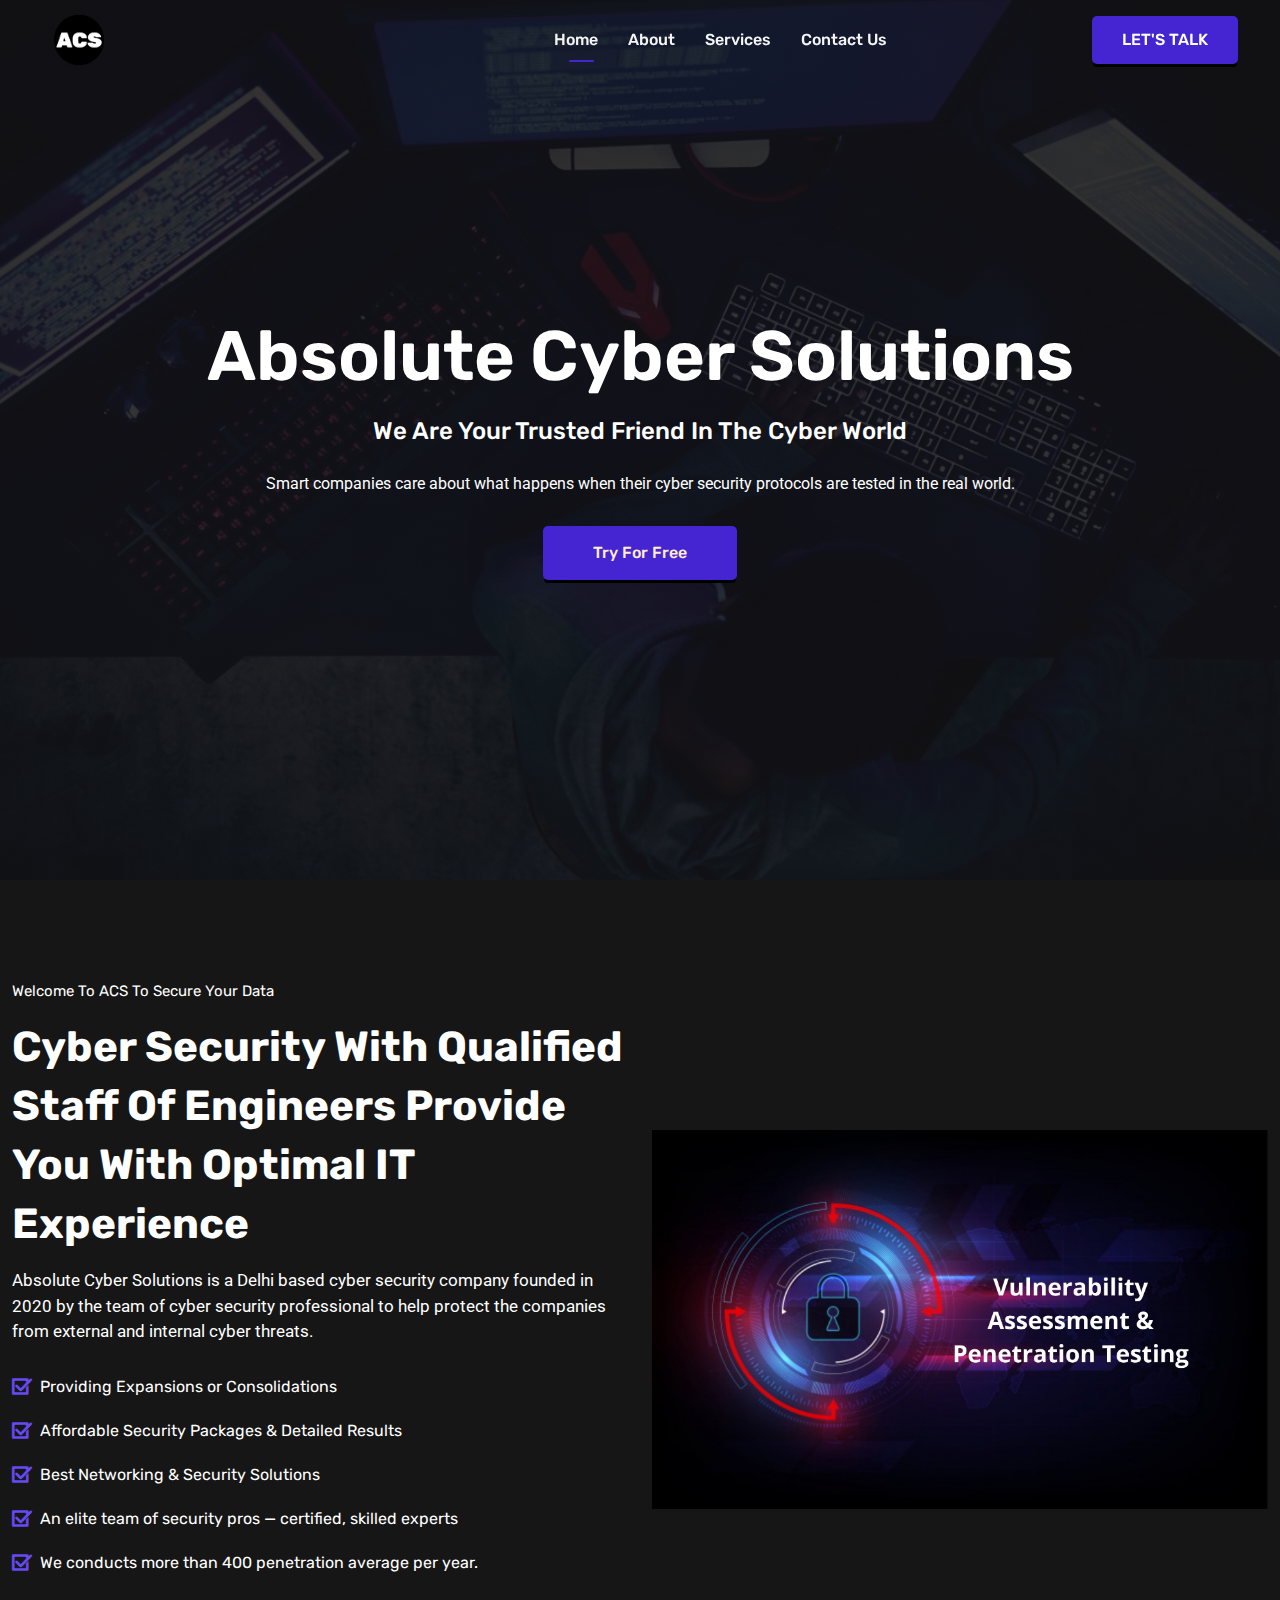
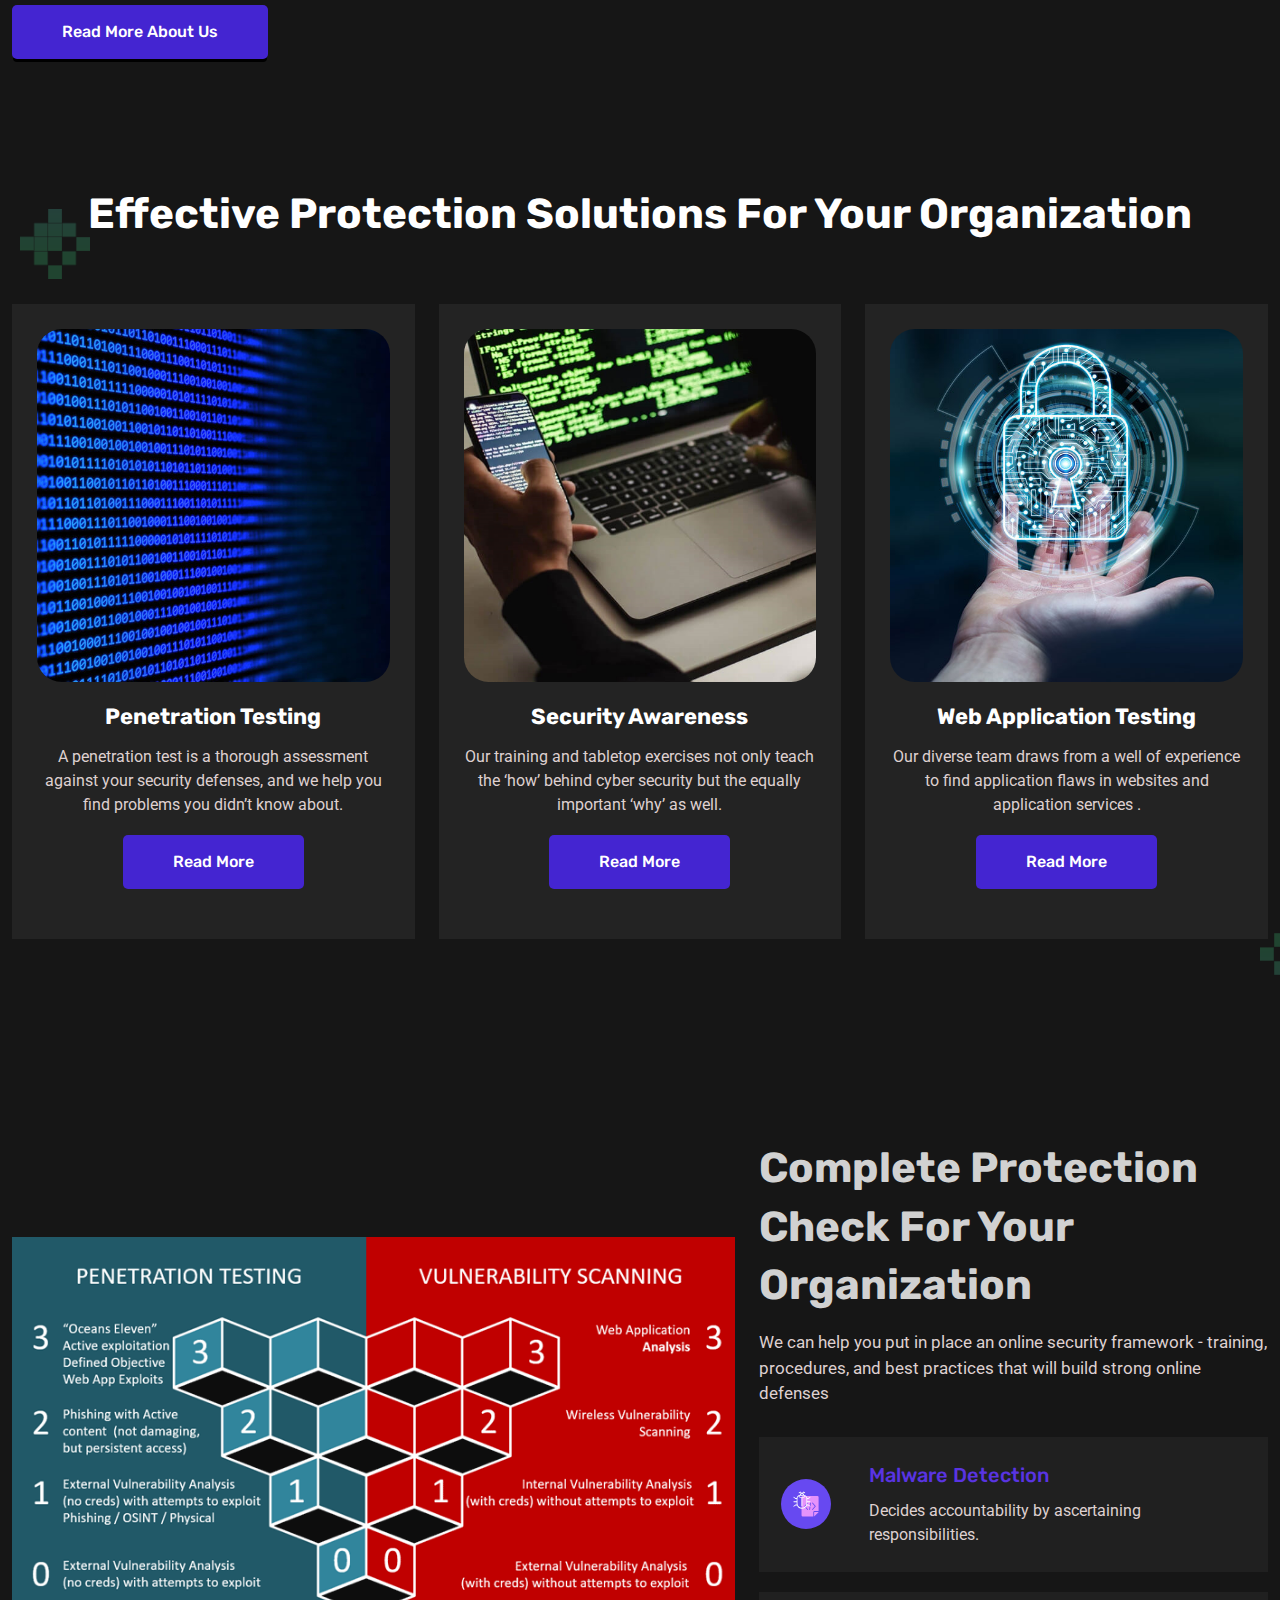
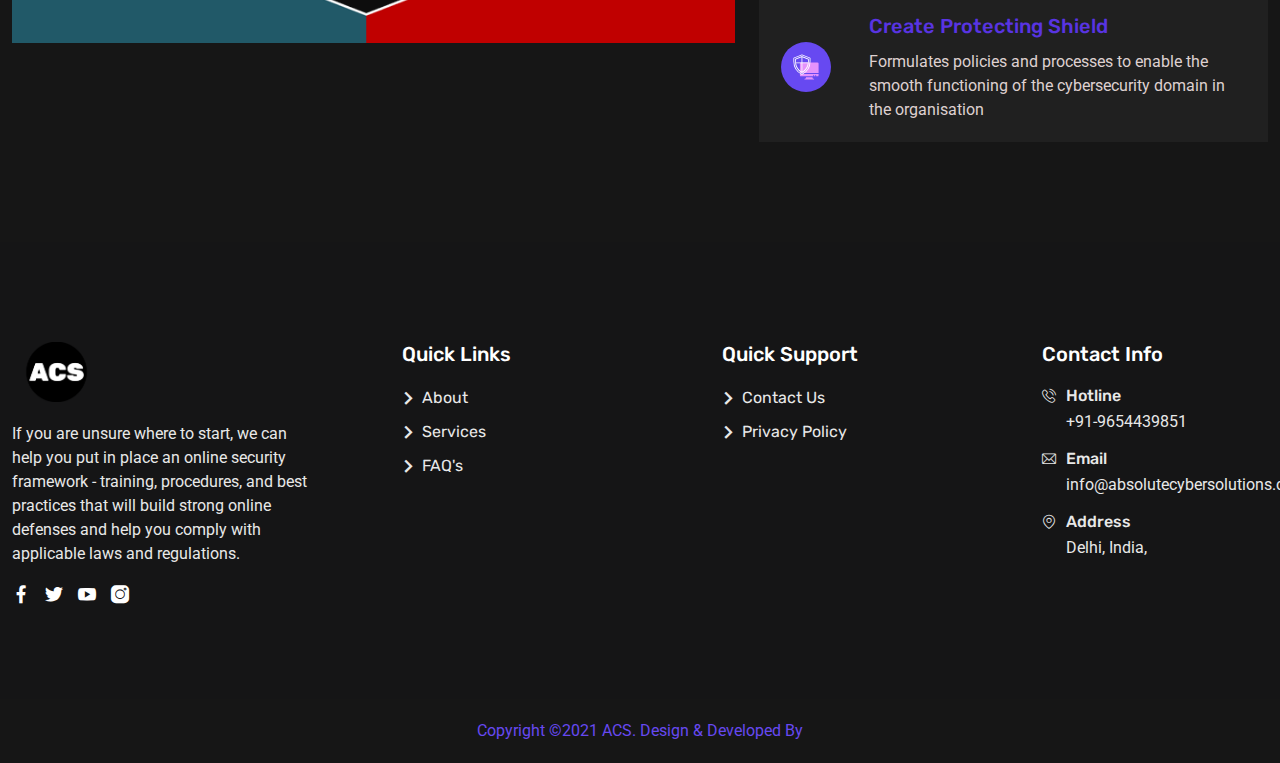
==== commit c60f7a06: "index set" ====
--- a/index.html
+++ b/index.html
@@ -9,7 +9,7 @@
         <meta name="viewport" content="width=device-width, initial-scale=1, shrink-to-fit=no">
         <meta http-equiv="X-UA-Compatible" content="IE=Edge" />
         <title>ACS - Absolute Cyber Solution </title>
-        <link rel="icon" href="assets/images/favicon.png" type="image/png" sizes="16x16">
+        <link rel="icon" href="assets/images/new logo4.png" type="image/png" sizes="16x16">
 
         <!-- bootstrap css -->
         <link rel="stylesheet" href="assets/css/bootstrap.min.css" type="text/css" media="all" />
@@ -50,60 +50,21 @@
         <!-- .end preloader -->
          <!-- navbar -->
      <div class="fixed-top">
-        <div class="topbar">
-            <div class="topbar-inner">
-                <div class="container-fluid">
-                    <div class="row justify-content-center justify-content-lg-between">
-                        <div class="topbar-item topbar-left">
-                            <ul class="topbar-list topbar-list-white-secondcolor">
-                                <li>
-                                    <i class="flaticon-email"></i>
-                                    <a href="mailto:absolutecybersolutions@gmail.com">absolutecybersolutions@gmail.com</a>
-                                </li>
-                                <li>
-                                    <i class="flaticon-location"></i>
-                                  Delhi, India 
-                                </li>
-                                <li>
-                                    <i class="flaticon-phone-call"></i>
-                                    <a href="tel:+919654439851">+91-9654439851 </a>
-                                </li>
-                            </ul>
-                        </div>
-                        <div class="topbar-item topbar-right">
-                            <ul class="social-list social-list-gray-secondcolor">
-                                <li>
-                                    <a href="https://www.facebook.com/"><i class="flaticon-facebook"></i></a>
-                                </li>
-                                <li>
-                                    <a href="https://www.twitter.com/"><i class="flaticon-twitter"></i></a>
-                                </li>
-                                <li>
-                                    <a href="https://www.youtube.com/"><i class="flaticon-youtube"></i></a>
-                                </li>
-                                <li>
-                                    <a href="https://www.instagram.com/"><i class="flaticon-instagram"></i></a>
-                                </li>
-                            </ul>
-                        </div>
-                    </div>
-                </div>
-            </div>
-        </div>
+        
         <div class="navbar-area sticky-black navbar-area-2">
             <div class="mobile-nav">
-                <a href="index.html" class="mobile-brand">
-                    <img src="assets/images/logo-2.png" alt="logo" class="logo main-brand">
-                    <img src="assets/images/logo-2-dark.png" alt="logo" class="logo hover-brand">
+                <a href="index.html" class="mobile-brand" style="width: 21%;">
+                    <img src="assets/images/new logo5.png" alt="logo" class="logo main-brand"  style="width: 18%;">
+                    <img src="assets/images/new logo5.png" alt="logo" class="logo hover-brand"  style="width: 96%;">
                 </a>
                 
             </div>
             <div class="main-nav">
                 <div class="container-fluid">
                     <nav class="navbar navbar-expand-md navbar-light">
-                        <a class="navbar-brand" href="index.html">
-                            <img src="assets/images/logo-2.png" alt="logo" class="logo main-brand">
-                            <img src="assets/images/logo-2-dark.png" alt="logo" class="logo hover-brand">
+                        <a class="navbar-brand" href="index.html" style="width: 27%;">
+                            <img src="assets/images/new logo5.png" alt="logo" class="logo main-brand" style="width: 23%;">
+                            <img src="assets/images/new logo5.png" alt="logo" class="logo hover-brand" style="width: 23%;">
                         </a>
                         <div class="collapse navbar-collapse mean-menu" id="navbarSupportedContent">
                             <ul class="navbar-nav mx-auto">
@@ -130,7 +91,7 @@
                             
                            
                             <div  class="navbar-option-item">
-                                <a style=" background: #0077f2; color: #fff;" href="contact-us.html" class="btn main-btn second-btn">LET'S TALK</a>
+                                <a style=" background: #4425d1; color: #fff;" href="contact-us.html" class="btn main-btn second-btn">LET'S TALK</a>
                             </div>
                         </div>
                     </nav>
@@ -150,7 +111,7 @@
 
                     </p>
                     <div class="button-group">
-                        <a href="contact-us.html" style="background: #0077f2; color:blanchedalmond; " class="btn main-btn second-btn">Try For Free</a>
+                        <a href="contact-us.html" style="background: #4425d1; color:blanchedalmond; " class="btn main-btn second-btn">Try For Free</a>
                         <!-- <a href="https://www.youtube.com/watch?v=M3Lx_oE_n04" class="btn main-btn second-btn-border-2" id="video-popup">Watch Our Demo</a> -->
                     </div>
                 </div>
@@ -196,29 +157,29 @@
         </div>
         .end partner-section -->
         <!-- about-section -->
-        <section style="background-color:#fff ;" class="about-section pt-100 bg-black pb-70">
+        <section  class="about-section pt-100 bg-black pb-70">
             <div class="container position-relative">
                 <div class="row align-items-center">
                     <div class="col-lg-6 pb-30">
                         <div  class="about-content-item">
                             <div class="section-title section-title-left section-title-second section-title-second-dark text-start">
-                                <small style="color: black;">Welcome To ACS To Secure Your Data</small>
-                                <h2 style="color: black;">Cyber Security With Qualified Staff Of Engineers Provide You With Optimal IT Experience</h2>
-                                <p style="color: black;">Lorem ipsum dolor sit amet, consectetur adipiscing elit, sed do eiusmod tempor incididunt ut labore et dolore magna aliqua.</p>
+                                <small style="color: #fff;">Welcome To ACS To Secure Your Data</small>
+                                <h2 style="color: #fff;">Cyber Security With Qualified Staff Of Engineers Provide You With Optimal IT Experience</h2>
+                                <p style="color: #fff;">Absolute Cyber Solutions is a Delhi based cyber security company founded in 2020 by the team of cyber security professional to help protect the companies from external and internal cyber threats.</p>
                             </div>
                             <ul  class="about-check-list about-check-list-second about-check-list-white">
-                                <li style="color: black;">Providing Expansions or Consolidations</li>
-                                <li style="color: black;">Affordable Security Packages & Detailed Results</li>
-                                <li style="color: black;">Best Networking & Security Solutions</li>
-                                <li style="color: black;">Lorem ipsum dolor sit amet, consetetur sadipscing elitr, sed </li>
-                                <li style="color: black;">Nonumy eirmo dr temp or invidunt ut labore et dolore magnaliqu.</li>
+                                <li style="color: #fff;">Providing Expansions or Consolidations</li>
+                                <li style="color: #fff;">Affordable Security Packages & Detailed Results</li>
+                                <li style="color: #fff;">Best Networking & Security Solutions</li>
+                                <li style="color: #fff;">An elite team of security pros — certified, skilled experts</li>
+                                <li style="color: #fff;">We conducts more than 400 penetration average per year.</li>
                             </ul>
-                            <a href="about.html" style="background: #0077f2; color: #fff; " class="btn main-btn second-btn">Read More About Us</a>
+                            <a href="about.html" style="background: #4425d1; color: #fff; " class="btn main-btn second-btn">Read More About Us</a>
                         </div>
                     </div>
                     <div class="col-lg-6 pb-30">
                         <div class="about-content-item">
-                            <img src="assets/images/homepage-three/about-image-1.jpg" alt="about">
+                            <img src="assets/images/homepage-one/vmpen.jpg" alt="about">
                         </div>
                     </div>
                 </div>
@@ -226,7 +187,7 @@
         </section>
         <!-- .end about-section -->
         <!-- feature-section -->
-        <section style="background-color:#fff ;" class="feature-section pb-70 position-relative overflow-hidden bg-black">
+        <section  class="feature-section pb-70 position-relative overflow-hidden bg-black">
             <div class="section-shapes">
                 <div class="section-shape-item">
                     <img src="assets/images/shape-3.png" alt="shape">
@@ -238,17 +199,18 @@
             <div class="container">
                 <div class="section-title section-title-lg section-title-second section-title-second-dark">
                     <small></small>
-                    <h2 style="color: black;">Effective Protection Solutions For Your Organization</h2>
+                    <h2 style="color: #fff;">Effective Protection Solutions For Your Organization</h2>
                 </div>
                 <div class="row">
                     <div class="col-md-6 col-lg-4 pb-30 feature-card-item">
                         <div class="feature-card feature-card-second feature-card-3">
                             <div class="feature-card-thumb feature-thumb-frame-3">
-                                <img src="assets/images/feature/feature-12.jpg" alt="feature">
-                            </div>
-                            <div style="color: black;" class="feature-card-content feature-card-content-light">
-                                <h3><a href="services.html">Penetration Testing</a></h3>
-                                <p>
+                                <img src="assets/images/feature/feature-9.jpg" alt="feature">
+                            </div>
+                            <div  class="feature-card-content feature-card-content-light">
+                                <h3><a style="color: #fff;"  href="services.html">Penetration Testing</a></h3>
+                                <p style="color: #ded0d0;
+                                " >
                                     A penetration test is a thorough assessment against your security defenses, and we help you find problems you didn’t know about.</p>
                                     
                                     
@@ -259,11 +221,11 @@
                     <div class="col-md-6 col-lg-4 pb-30 feature-card-item">
                         <div class="feature-card feature-card-second feature-card-3">
                             <div class="feature-card-thumb feature-thumb-frame-3">
-                                <img src="assets/images/feature/feature-2.jpg" alt="feature">
+                                <img src="assets/images/feature/feature-tab-1-1.jpg" alt="feature">
                             </div>
                             <div class="feature-card-content feature-card-content-light">
-                                <h3><a href="service.html">Security Awareness</a></h3>
-                                <p>Our training and tabletop exercises not only teach the ‘how’ behind cyber security but the equally important ‘why’ as well.</p>
+                                <h3><a style="color: #fff;"  href="service.html">Security Awareness</a></h3>
+                                <p style="color: #ded0d0;"> Our training and tabletop exercises not only teach the ‘how’ behind cyber security but the equally important ‘why’ as well.</p>
                                 <a href="service.html" class="btn main-btn second-btn-border">Read More</a>
                             </div>
                         </div>
@@ -271,11 +233,12 @@
                     <div class="col-md-6 col-lg-4 pb-30 feature-card-item offset-md-3 offset-lg-0">
                         <div class="feature-card feature-card-second feature-card-3">
                             <div class="feature-card-thumb feature-thumb-frame-3">
-                                <img src="assets/images/feature/feature-1.jpg" alt="feature">
+                                <img src="assets/images/feature/feature-8.jpg" alt="feature">
                             </div>
                             <div class="feature-card-content feature-card-content-light">
-                                <h3><a href="service.html">Web Application Testing</a></h3>
-                                <p>Our diverse team draws from a well of experience to find application flaws in websites and application
+                                <h3><a style="color: #fff;"  href="service.html">Web Application Testing</a></h3>
+                                <p style="color: #ded0d0;
+                                " > Our diverse team draws from a well of experience to find application flaws in websites and application
                                     services .</p>
                                 <a href="service.html" class="btn main-btn second-btn-border">Read More</a>
                             </div>
@@ -462,7 +425,7 @@
         <div class="row align-items-center pb-70">
             <div class="col-lg-7 pb-30 order-2 order-lg-1">
                 <div class="about-content-item">
-                    <img src="assets/images/homepage-one/about-image-1.png" alt="about">
+                    <img src="assets/images/homepage-one/FIRST.png" alt="about">
                 </div>
             </div>
             <div class="col-lg-5 pb-30 order-1 order-lg-2">
@@ -471,7 +434,7 @@
                         <div class="section-title section-title-left">
                             <!-- <small>Cyco Premium Security</small> -->
                             <h2>Complete Protection Check For Your Organization</h2>
-                            <p> we can help you put in place an online security framework - training, procedures, and best practices that will build strong online defenses</p>
+                            <p> We can help you put in place an online security framework - training, procedures, and best practices that will build strong online defenses</p>
                         </div>
                         <div class="about-list">
                             <div class="about-list-item">
@@ -481,7 +444,7 @@
                                     </div>
                                 </div>
                                 <div class="about-list-text">
-                                    <h3>Malware Detection Removal</h3>
+                                    <h3>Malware Detection</h3>
                                     <p>Decides accountability by ascertaining responsibilities.</p>
                                 </div>
                             </div>
@@ -690,7 +653,8 @@
                         <div class="col-sm-12 col-md-6 col-lg-3">
                             <div class="footer-content-item">
                                 <div class="footer-logo">
-                                    <a href="index.html"><img src="assets/images/logo-2.png" alt="logo"></a>
+                                    <a href="index.html"><img src="assets/images/new logo5.png" alt="logo" style="width: 30%;"></a>
+                                    
                                 </div>
                                 <div class="footer-details footer-details-light">
                                     <p>If you are unsure where to start, we can help you put in place an online security framework - training, procedures, and best practices that will build strong online defenses and help you comply with applicable laws and regulations.</p>
@@ -759,7 +723,7 @@
                                         </div>
                                         <div class="footer-address-text">
                                             <h4>Email</h4>
-                                            <p><a href="mailto:absolutecybersolutions@gmail.com">absolutecybersolutions@gmail.com</a></p>
+                                            <p><a href="mailto:info@absolutecybersolutions.com">info@absolutecybersolutions.com</a></p>
                                         </div>
                                     </div>
                                     <div class="footer-address-item">
@@ -768,7 +732,7 @@
                                         </div>
                                         <div class="footer-address-text">
                                             <h4>Address</h4>
-                                            <p> Delhi, India, <br> 110001</p>
+                                            <p> Delhi, India, <br> </p>
                                         </div>
                                     </div>
                                 </div>
--- a/assets/css/style.css
+++ b/assets/css/style.css
@@ -487,7 +487,7 @@
 
 .main-btn.second-btn-border {
   background: transparent;
-  color: #2bfdcf;
+  color: #ffff;
   border-radius: 5px;
   border: 0;
   -webkit-box-shadow: none;
@@ -501,7 +501,8 @@
   top: 0;
   width: 100%;
   height: 100%;
-  border: 2px solid #2bfdcf;
+  background: #4425d1;
+  /* border: 2px solid #2bfdcf; */
   -webkit-transition: all 0.3s linear;
   transition: all 0.3s linear;
   z-index: -1;
@@ -681,7 +682,7 @@
 }
 
 .bg-off-white {
-  background-color: #f1f1f1;
+  background-color:#111111fa;
 }
 
 .bg-white {
@@ -1226,7 +1227,7 @@
 }
 
 #msgSubmit {
-  color: #ff5421 !important;
+  color: #00e600 !important;
   font-weight: 600;
   font-size: 18px;
 }
@@ -1913,11 +1914,11 @@
 }
 
 .main-nav nav .navbar-nav .nav-item a.active {
-  color: #d365f1;
+  color:#4425d1;
 }
 
 .main-nav nav .navbar-nav .nav-item a.active:hover {
-  color: #d365f1;
+  color:#4425d1;
 }
 
 .main-nav nav .navbar-nav .nav-item:first-child a {
@@ -1929,11 +1930,11 @@
 }
 
 .main-nav nav .navbar-nav .nav-item:hover a {
-  color: #d365f1;
+  color:#4425d1;
 }
 
 .main-nav nav .navbar-nav .nav-item:hover a.active {
-  color: #d365f1;
+  color:#4425d1;
 }
 
 .main-nav nav .navbar-nav .nav-item:hover a.dropdown-toggle:after {
@@ -2094,19 +2095,19 @@
 }
 
 .main-nav nav .navbar-nav .nav-item .dropdown-menu .nav-item a.active {
-  color: #d365f1;
+  color: #4425d1;
 }
 
 .main-nav nav .navbar-nav .nav-item .dropdown-menu .nav-item a.active:hover {
-  color: #d365f1;
+  color: #4425d1;
 }
 
 .main-nav nav .navbar-nav .nav-item .dropdown-menu .nav-item:hover > a {
-  color: #d365f1;
+  color: #4425d1;
 }
 
 .main-nav nav .navbar-nav .nav-item .dropdown-menu .nav-item:hover > a.active {
-  color: #d365f1;
+  color: #4425d1;
 }
 
 .main-nav nav .navbar-nav .nav-item .dropdown-menu .nav-item:hover > .dropdown-menu {
@@ -2259,11 +2260,11 @@
 }
 
 .main-nav nav .navbar-nav .nav-item .dropdown-menu .nav-item .dropdown-menu .nav-item a.active {
-  color: #d365f1;
+  color: #4425d1;
 }
 
 .main-nav nav .navbar-nav .nav-item .dropdown-menu .nav-item .dropdown-menu .nav-item:hover > a {
-  color: #d365f1;
+  color: #4425d1;
 }
 
 .main-nav nav .navbar-nav .nav-item .dropdown-menu .nav-item .dropdown-menu .nav-item:hover > .dropdown-menu .nav-item {
@@ -2423,7 +2424,7 @@
 }
 
 .navbar-option-search a:hover {
-  color: #d365f1;
+  color: #4425d1;
 }
 
 .navbar-option-cart a {
@@ -2432,7 +2433,7 @@
 }
 
 .navbar-option-cart a:hover {
-  color: #d365f1;
+  color: #4425d1;
 }
 
 .navbar-option-cart .option-badge {
@@ -2569,7 +2570,7 @@
 }
 
 .navbar-dots-dropdown .navbar-option-item a {
-  color: #d365f1;
+  color: #4425d1;
 }
 
 .navbar-dots-dropdown .navbar-option-item i {
@@ -2786,39 +2787,39 @@
 }
 
 .navbar-area-2 .main-nav nav .navbar-nav .nav-item .dropdown-menu .nav-item a.active {
-  color: #2bfdcf;
+  color: #4425d1;
 }
 
 .navbar-area-2 .main-nav nav .navbar-nav .nav-item .dropdown-menu .nav-item a.active:hover {
-  color: #2bfdcf;
+  color: #4425d1;
 }
 
 .navbar-area-2 .main-nav nav .navbar-nav .nav-item .dropdown-menu .nav-item:hover > a {
-  color: #2bfdcf;
+  color: #4425d1;
 }
 
 .navbar-area-2 .main-nav nav .navbar-nav .nav-item .dropdown-menu .nav-item:hover > a:hover {
-  color: #2bfdcf;
+  color: #4425d1;
 }
 
 .navbar-area-2 .main-nav nav .navbar-nav .nav-item .dropdown-menu .nav-item .dropdown-menu .nav-item a.active {
-  color: #2bfdcf;
+  color: #4425d1;
 }
 
 .navbar-area-2 .main-nav nav .navbar-nav .nav-item .dropdown-menu .nav-item .dropdown-menu .nav-item:hover > a {
-  color: #2bfdcf;
+  color: #4425d1;
 }
 
 .navbar-area-2 .navbar-option-search a:hover {
-  color: #2bfdcf;
+  color: #4425d1;
 }
 
 .navbar-area-2 .navbar-option-cart a:hover {
-  color: #2bfdcf;
+  color: #4425d1;
 }
 
 .navbar-area-2 .navbar-dots-dropdown .navbar-option-item a {
-  color: #2bfdcf;
+  color: #4425d1;
 }
 
 .navbar-area-2.is-sticky .main-nav nav .navbar-nav .nav-item a {
@@ -2880,11 +2881,11 @@
 }
 
 .navbar-area-2.is-sticky .navbar-option-search a:hover {
-  color: #2bfdcf;
+  color: #4425d1;
 }
 
 .navbar-area-2.is-sticky .navbar-option-cart a:hover {
-  color: #2bfdcf;
+  color: #4425d1;
 }
 
 .navbar-area-2.is-sticky .mobile-nav .navbar-option-item button {
@@ -2900,7 +2901,7 @@
 }
 
 .navbar-area-2 .mean-container a.meanmenu-reveal {
-  color: #2bfdcf;
+  color: #4425d1;
 }
 
 .navbar-area-2 .mean-container a.meanmenu-reveal span {
@@ -2908,7 +2909,7 @@
 }
 
 .navbar-area-2 .mean-container .mean-nav .navbar-nav .nav-item a.active {
-  color: #2bfdcf;
+  color: #4425d1;
 }
 
 .navbar-area-2 .mobile-nav .navbar-option-item button {
@@ -3264,9 +3265,10 @@
 }
 
 .header-bg-three {
-  background-image: url(../images/homepage-three/hero.jpg);
+  background-image: url(../images/homepage-one/PenTestingApplications1.jpg);
   background-repeat: no-repeat;
   background-size: cover;
+  /* filter: grayscale(100%); */
   background-position: center;
 }
 
@@ -3423,7 +3425,8 @@
 }
 
 .feature-card-second {
-  border: 1px solid rgba(77, 255, 154, 0.3);
+  /* border: 1px solid rgba(77, 255, 154, 0.3); */
+  background-color: #232323;
 }
 
 .feature-card-white {
@@ -3534,11 +3537,11 @@
 }
 
 .feature-card-3:hover {
-  background-color: #2bfdcf;
+  background-color: #4425d1;
 }
 
 .feature-card-3:hover .feature-thumb-frame-3:before {
-  background-image: url(../images/frame-2.png);
+  /* background-image: url(../images/frame-2.png); */
 }
 
 .feature-card-3:hover .feature-card-content-light h3 {
@@ -3594,7 +3597,7 @@
 }
 
 .feature-card-3.feature-card-team:hover .feature-card-content .social-list li a:hover {
-  color: #2bfdcf;
+  color: #6749f1;
 }
 
 .feature-card-shadow {
@@ -3656,7 +3659,7 @@
   position: absolute;
   top: 0;
   left: 0;
-  background-image: url(../images/frame-1.png);
+  /* background-image: url(../images/frame-1.png); */
   background-repeat: no-repeat;
   background-position: center;
   background-size: 150%;
@@ -3675,7 +3678,7 @@
   position: absolute;
   top: 0;
   left: 0;
-  background-image: url(../images/frame-1.png);
+  /* background-image: url(../images/frame-1.png); */
   background-repeat: no-repeat;
   background-position: center;
   background-size: 150%;
@@ -3860,7 +3863,7 @@
 .feature-price-list li.price-priority {
   -webkit-transition: all 0.3s linear;
   transition: all 0.3s linear;
-  color: #313131;
+  color: #ffffff;
 }
 
 .feature-price-list li.price-priority:before {
@@ -4283,7 +4286,7 @@
 }
 
 .about-check-list.about-check-list-second li:before {
-  color: #198754;
+  color: #6749f1;
 }
 
 .about-check-list.about-check-list-white li {
@@ -7736,3 +7739,11 @@
     transform: rotate(360deg);
   }
 }
+.phoneWidth{
+  width: 48%;
+}
+@media screen and (max-width: 1000px) {
+.phoneWidth{
+  width: 100%;
+  }
+}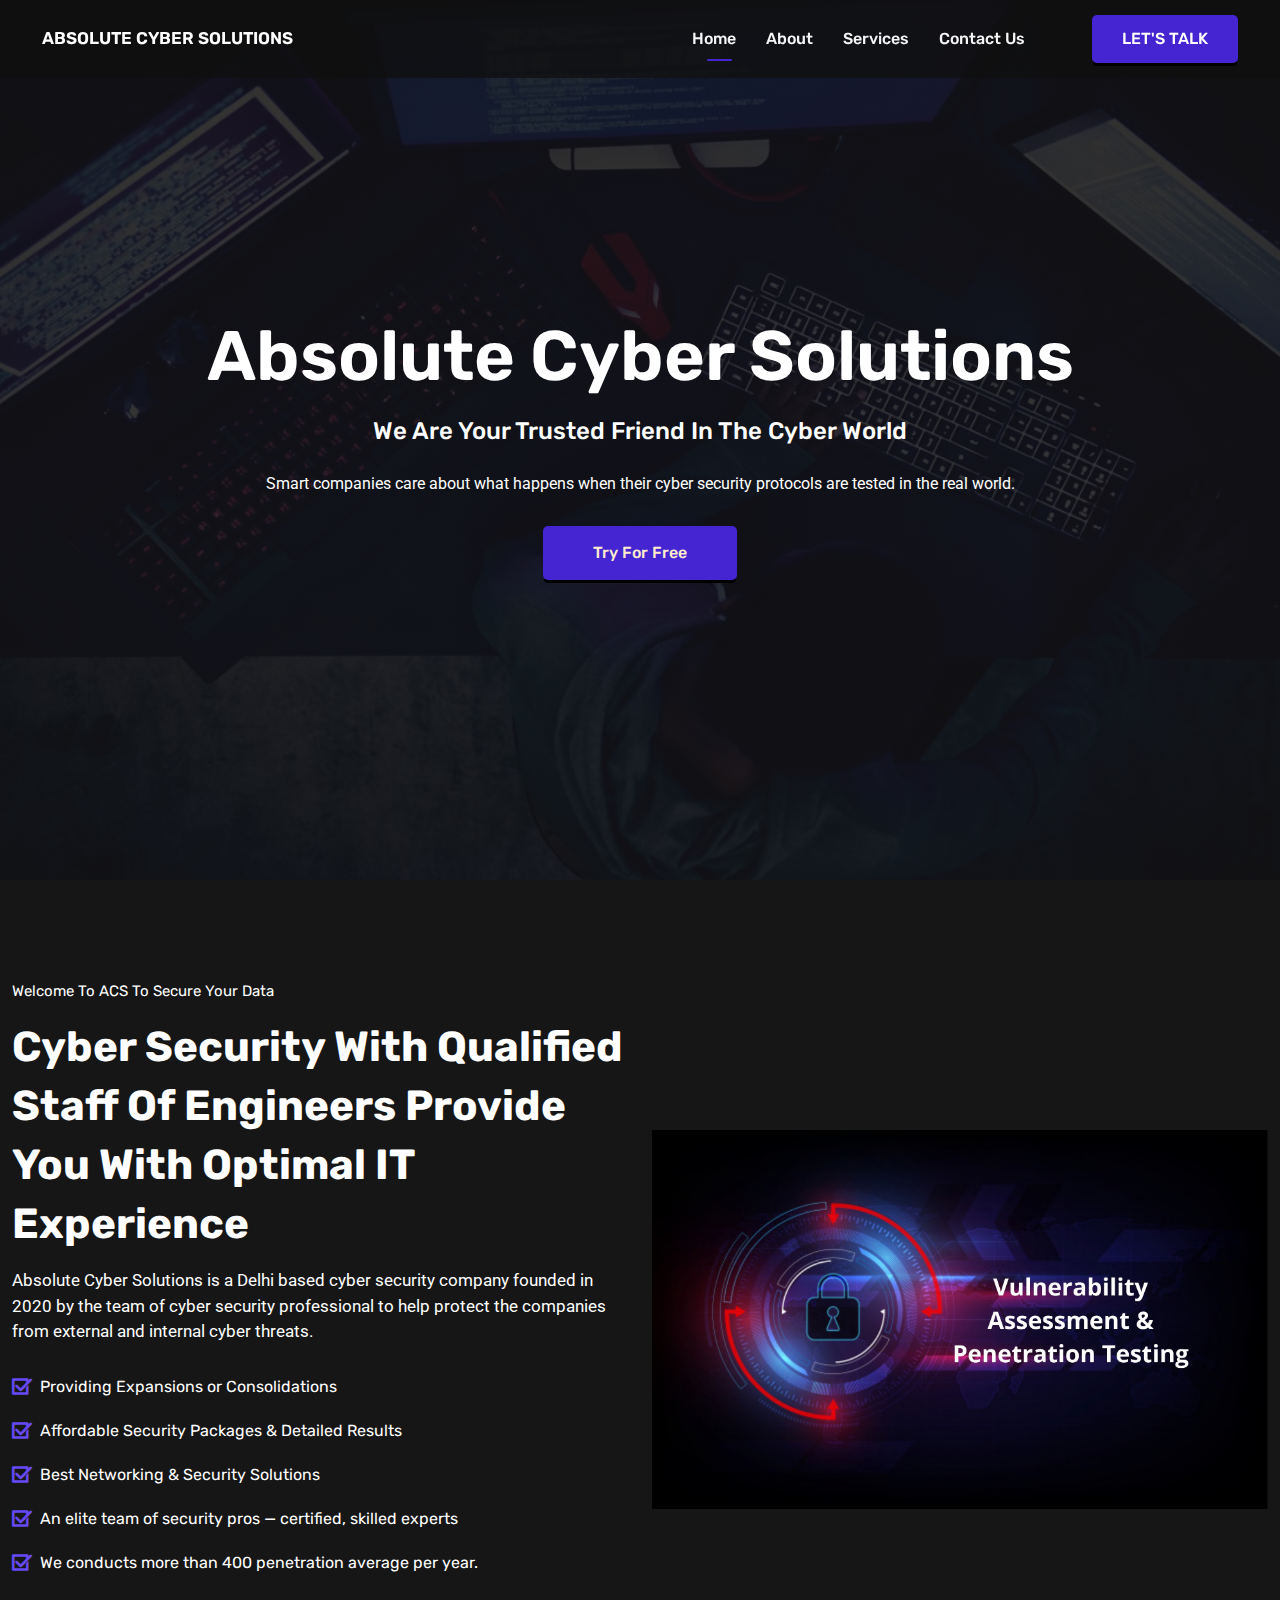
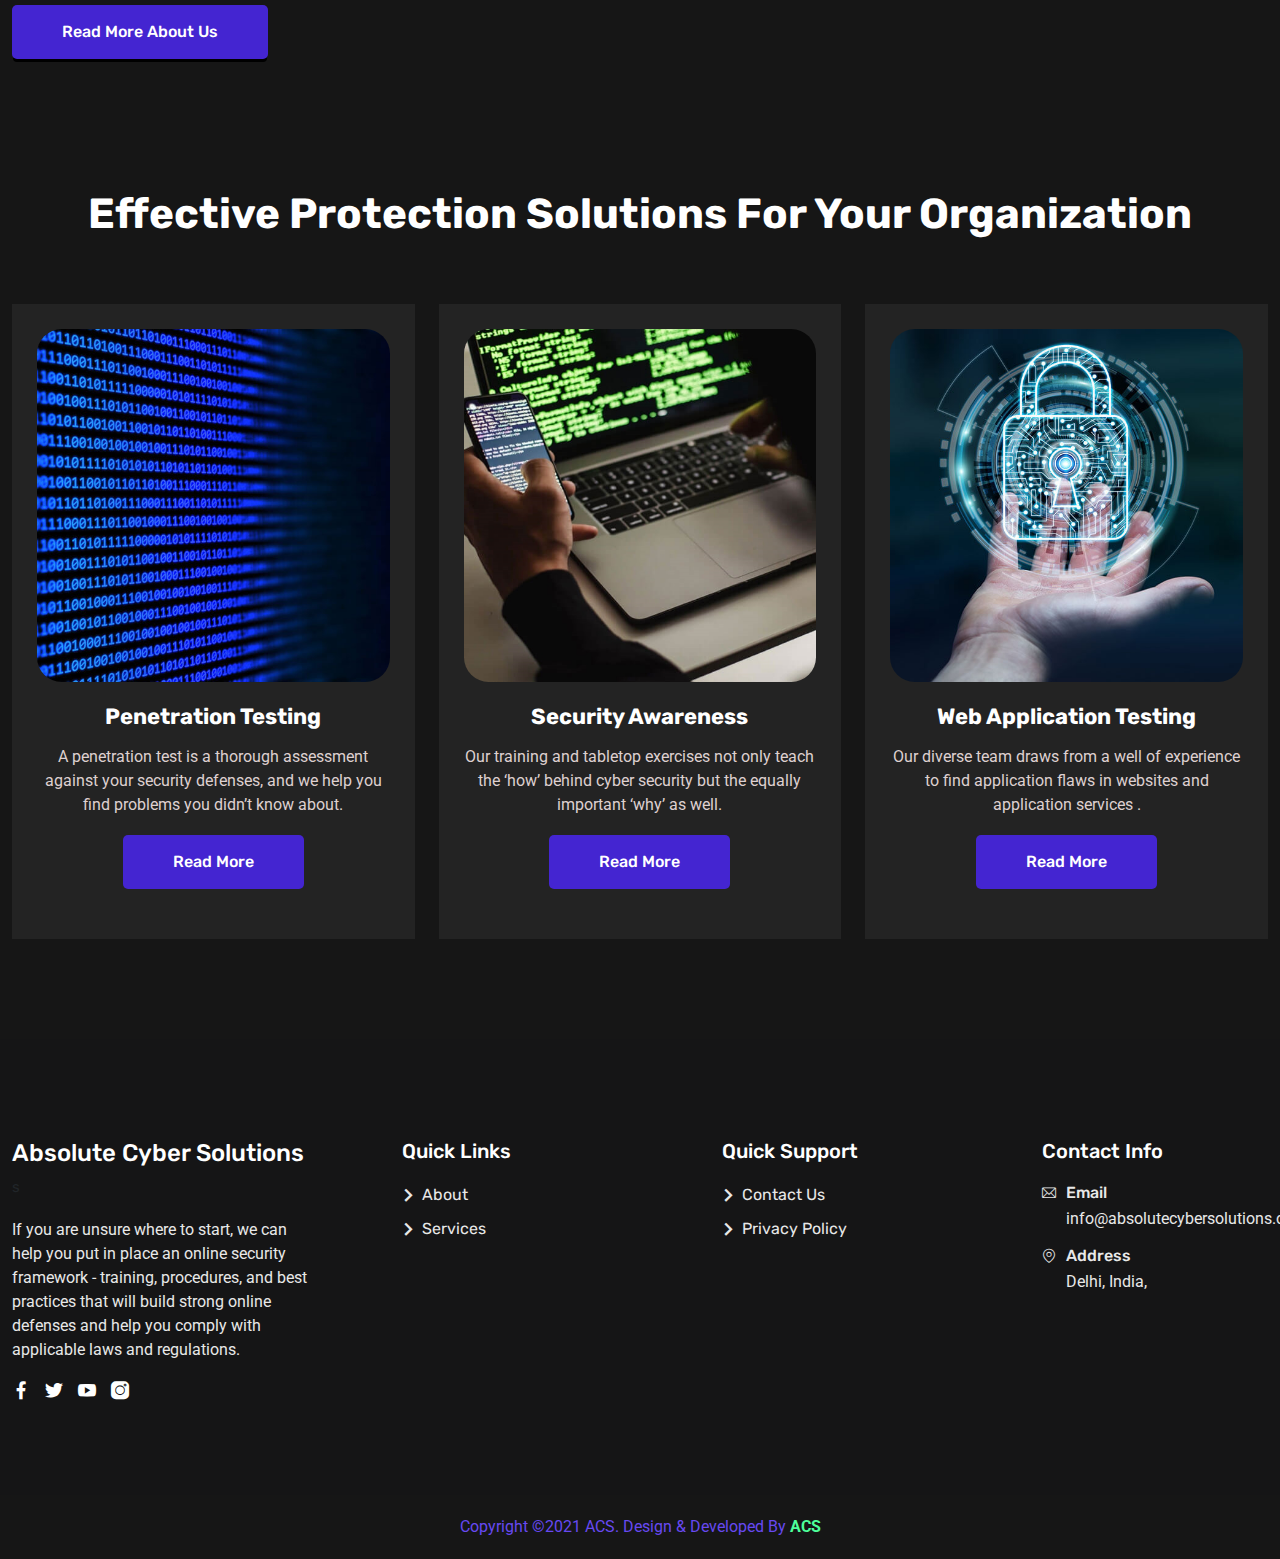
==== commit a9119429: "css changes added" ====
--- a/index.html
+++ b/index.html
@@ -51,20 +51,22 @@
          <!-- navbar -->
      <div class="fixed-top">
         
-        <div class="navbar-area sticky-black navbar-area-2">
+        <div class="navbar-area sticky-black navbar-area-2" style="background-color:#101010c7;">
             <div class="mobile-nav">
                 <a href="index.html" class="mobile-brand" style="width: 21%;">
-                    <img src="assets/images/new logo5.png" alt="logo" class="logo main-brand"  style="width: 18%;">
-                    <img src="assets/images/new logo5.png" alt="logo" class="logo hover-brand"  style="width: 96%;">
+                    <h4 style="margin-top: 7px;font-weight: 600;font-size: 14px;color: #ffff;">Absolute Cyber Solutions</h4>
+                    <!-- <img src="assets/images/new logo5.png" alt="logo" class="logo main-brand"  style="width: 18%;">
+                    <img src="assets/images/new logo5.png" alt="logo" class="logo hover-brand"  style="width: 96%;"> -->
                 </a>
                 
             </div>
             <div class="main-nav">
                 <div class="container-fluid">
                     <nav class="navbar navbar-expand-md navbar-light">
-                        <a class="navbar-brand" href="index.html" style="width: 27%;">
-                            <img src="assets/images/new logo5.png" alt="logo" class="logo main-brand" style="width: 23%;">
-                            <img src="assets/images/new logo5.png" alt="logo" class="logo hover-brand" style="width: 23%;">
+                        <a class="navbar-brand" href="index.html" style="width: 50%;">
+                            <h4 style="margin-top: 7px;font-weight: 600;font-size: 17px;color: #ffff;">Absolute Cyber Solutions</h4>
+                            <!-- <img src="assets/images/new logo5.png" alt="logo" class="logo main-brand" style="width: 23%;">
+                            <img src="assets/images/new logo5.png" alt="logo" class="logo hover-brand" style="width: 23%;"> -->
                         </a>
                         <div class="collapse navbar-collapse mean-menu" id="navbarSupportedContent">
                             <ul class="navbar-nav mx-auto">
@@ -189,12 +191,12 @@
         <!-- feature-section -->
         <section  class="feature-section pb-70 position-relative overflow-hidden bg-black">
             <div class="section-shapes">
-                <div class="section-shape-item">
+                <!-- <div class="section-shape-item">
                     <img src="assets/images/shape-3.png" alt="shape">
                 </div>
                 <div class="section-shape-item">
                     <img src="assets/images/shape-4.png" alt="shape">
-                </div>
+                </div> -->
             </div>
             <div class="container">
                 <div class="section-title section-title-lg section-title-second section-title-second-dark">
@@ -419,7 +421,7 @@
             </div>
         </section>
         <!-- .end feature-section -->
-  <!-- about-section -->
+  <!-- about-section 
   <section class="about-section pt-100">
     <div class="container-fluid custom-container-fluid">
         <div class="row align-items-center pb-70">
@@ -432,7 +434,7 @@
                 <div class="max-530 me-auto">
                     <div class="about-content-item">
                         <div class="section-title section-title-left">
-                            <!-- <small>Cyco Premium Security</small> -->
+                             <small>Cyco Premium Security</small> 
                             <h2>Complete Protection Check For Your Organization</h2>
                             <p> We can help you put in place an online security framework - training, procedures, and best practices that will build strong online defenses</p>
                         </div>
@@ -468,7 +470,7 @@
         </div>
     </div>
 </section>
-<!-- .end about-section -->
+end about-section -->
         <!-- counter-section 
         <section class="counter-section position-relative overflow-hidden bg-black pb-70">
             <div class="full-section-shape">
@@ -653,7 +655,7 @@
                         <div class="col-sm-12 col-md-6 col-lg-3">
                             <div class="footer-content-item">
                                 <div class="footer-logo">
-                                    <a href="index.html"><img src="assets/images/new logo5.png" alt="logo" style="width: 30%;"></a>
+                                    <a href="index.html"><h4 style="color:#ffffff">Absolute Cyber Solutions</h4></a>s
                                     
                                 </div>
                                 <div class="footer-details footer-details-light">
@@ -684,7 +686,7 @@
                                     <li><a href="about.html">About</a></li>
                                     <li><a href="services.html">Services</a></li>
                                    
-                                    <li><a href="faqs.html">FAQ's</a></li>
+                                    <!-- <li><a href="faqs.html">FAQ's</a></li> -->
                                    
                                 </ul>
                             </div>
@@ -708,7 +710,7 @@
                                     <h3>Contact Info</h3>
                                 </div>
                                 <div class="footer-details footer-address">
-                                    <div class="footer-address-item">
+                                    <!-- <div class="footer-address-item">
                                         <div class="footer-address-icon">
                                             <i class="flaticon-phone-call"></i>
                                         </div>
@@ -716,7 +718,7 @@
                                             <h4>Hotline</h4>
                                             <p><a href="tel:+919654439851">+91-9654439851</a></p>
                                         </div>
-                                    </div>
+                                    </div> -->
                                     <div class="footer-address-item">
                                         <div class="footer-address-icon">
                                             <i class="flaticon-email"></i>
@@ -744,7 +746,7 @@
             <div class="footer-lower bg-black">
                 <div class="container">
                     <div class="footer-copyright-text footer-copyright-text-secondcolor">
-                        <p>Copyright ©2021 ACS. Design &amp; Developed By <a href="" target="_blank"></a></p>
+                        <p>Copyright ©2021 ACS. Design &amp; Developed By <a href="index.html" target="_blank">ACS</a></p>
                     </div>
                 </div>
             </div>
--- a/assets/css/style.css
+++ b/assets/css/style.css
@@ -2639,7 +2639,7 @@
   width: 100%;
   z-index: 999999;
   position: fixed;
-  background-color: #151516;
+  background-color: #151516 !important;
   top: 0;
   -webkit-box-shadow: 0px 2px 15px 0 rgba(36, 22, 99, 0.15);
           box-shadow: 0px 2px 15px 0 rgba(36, 22, 99, 0.15);
